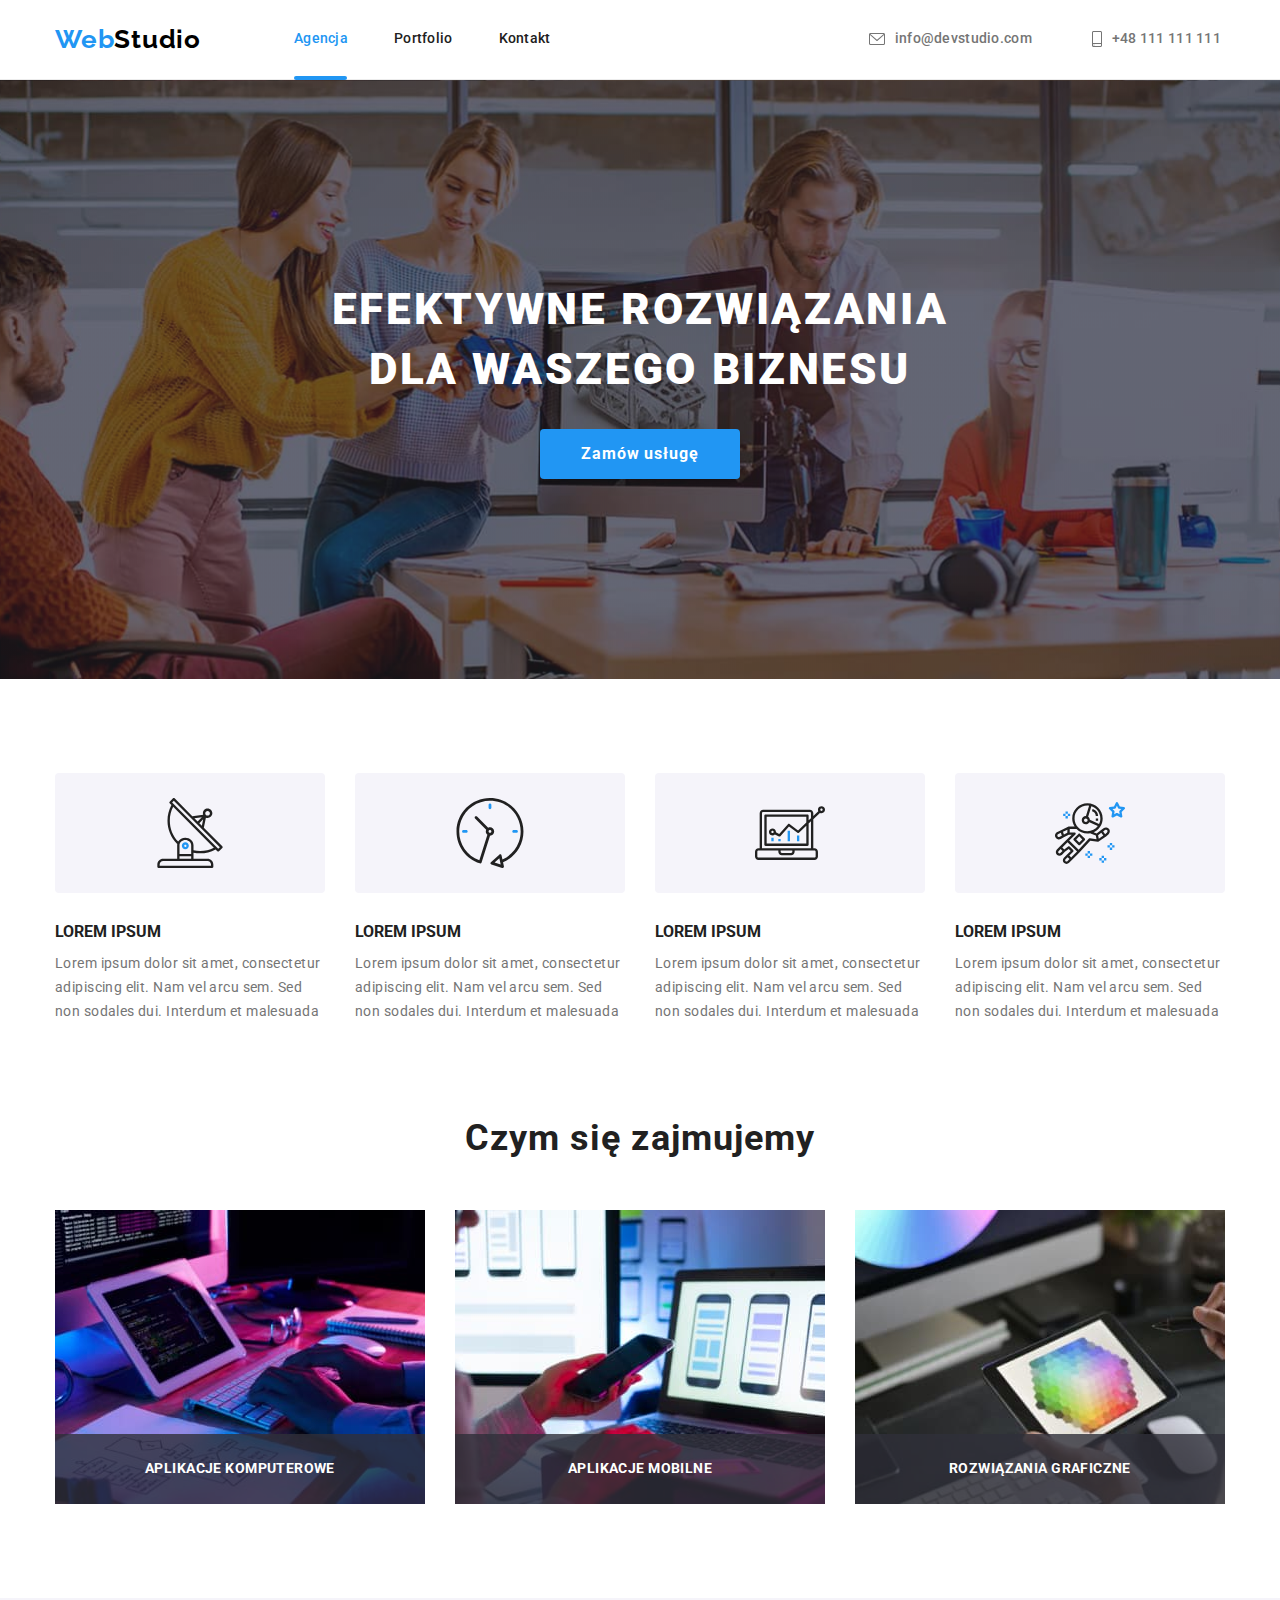
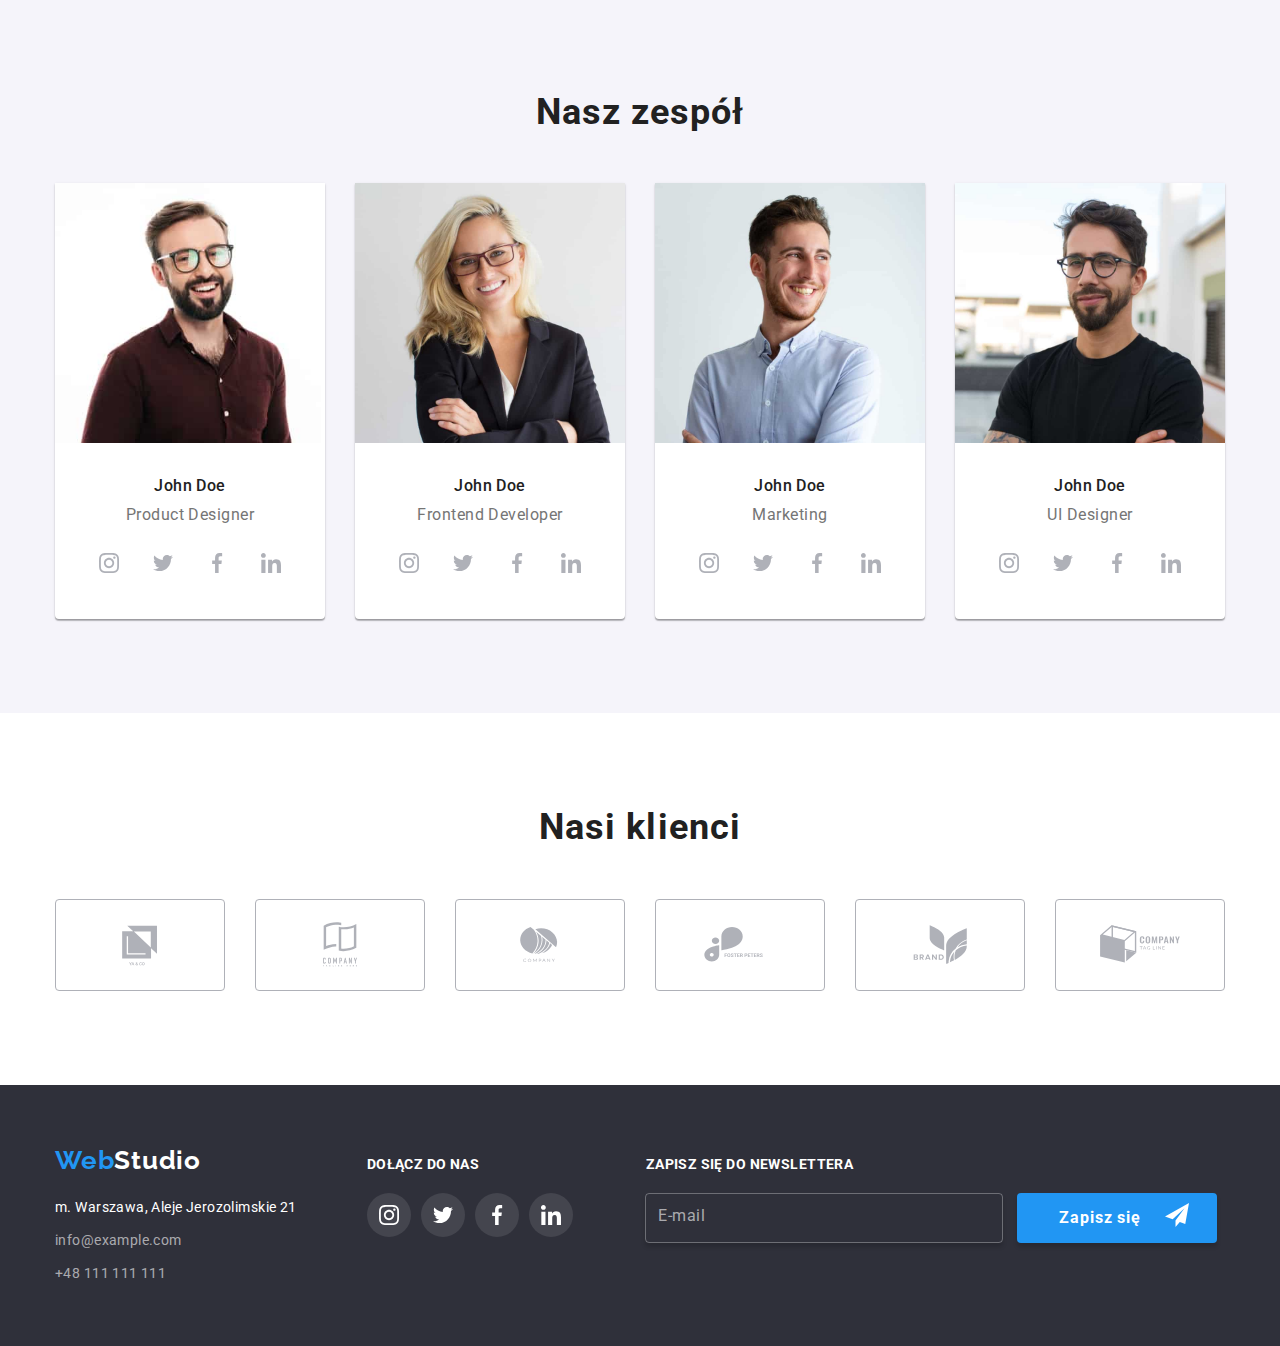
==== index.html @ 9df7744d "buttons hightlight settings" ====
<!DOCTYPE html>
<html lang="pl">
  <head>
    <meta charset="UTF-8" />
    <meta name="viewport" content="width=device-width, initial-scale=1.0" />
    <link
      rel="stylesheet"
      href="https://cdnjs.cloudflare.com/ajax/libs/modern-normalize/1.0.0/modern-normalize.min.css"
    />
    <link rel="stylesheet" type="text/css" href="./css/style.css" />
    <link rel="preconnect" href="https://fonts.googleapis.com" />
    <link rel="preconnect" href="https://fonts.gstatic.com" crossorigin />
    <link
      href="https://fonts.googleapis.com/css2?family=Raleway:wght@700&family=Roboto:wght@400;500;700;900&display=swap"
      rel="stylesheet"
    />
    <title>Studio</title>
  </head>
  <body class="body">
    <header class="header">
      <div class="container">
        <div class="header__wrapper">
          <a class="logo" href="./index.html"
            ><span class="logo__highlight">Web</span>Studio</a
          >
          <nav class="navigation">
            <ul class="navigation__list">
              <li class="navigation__element">
                <a class="navigation__link link" href="./index.html"
                  ><span class="navigation__highlight">Agencja</span></a
                >
              </li>
              <li class="navigation__element">
                <a class="navigation__link link" href="./portfolio.html"
                  >Portfolio</a
                >
              </li>
              <li class="navigation__element">
                <a class="navigation__link link" href="./index.html">Kontakt</a>
              </li>
            </ul>
          </nav>
          <div class="contacts">
            <ul class="contacts__list">
              <li class="contacts__element">
                <a class="contacts__link link" href="mailto:info@devstudio.com"
                  ><svg class="contacts__icon contact__icon-mail">
                    <use href="./images/icons.svg#icon-envelope"></use>
                  </svg>
                  info@devstudio.com</a
                >
              </li>
              <li class="contacts__element">
                <a class="contacts__link link" href="tel:+48111111111"
                  ><svg class="contacts__icon contact__icon-phone">
                    <use href="./images/icons.svg#icon-smartphone"></use></svg
                  >+48 111 111 111</a
                >
              </li>
            </ul>
          </div>
        </div>
      </div>
    </header>
    <main class="main">
      <div class="introduction">
        <div class="container">
          <h1 class="introduction__header">
            Efektywne rozwiązania dla Waszego biznesu
          </h1>
          <button
            class="button introduction__button"
            type="button"
            data-modal-open
          >
            Zamów usługę
          </button>
        </div>
      </div>
      <section class="section description">
        <div class="container">
          <ul class="description-list">
            <li>
              <div class="description-element">
                <svg class="description-icon">
                  <use href="./images/icons.svg#icon-antenna"></use>
                </svg>
              </div>
              <h3 class="description-list-header">LOREM IPSUM</h3>
              <p class="description-list-paragraf">
                Lorem ipsum dolor sit amet, consectetur adipiscing elit. Nam vel
                arcu sem. Sed non sodales dui. Interdum et malesuada
              </p>
            </li>
            <li>
              <div class="description-element">
                <svg class="description-icon">
                  <use href="./images/icons.svg#icon-clock"></use>
                </svg>
              </div>
              <h3 class="description-list-header">LOREM IPSUM</h3>
              <p class="description-list-paragraf">
                Lorem ipsum dolor sit amet, consectetur adipiscing elit. Nam vel
                arcu sem. Sed non sodales dui. Interdum et malesuada
              </p>
            </li>

            <li>
              <div class="description-element">
                <svg class="description-icon">
                  <use href="./images/icons.svg#icon-diagram"></use>
                </svg>
              </div>
              <h3 class="description-list-header">LOREM IPSUM</h3>
              <p class="description-list-paragraf">
                Lorem ipsum dolor sit amet, consectetur adipiscing elit. Nam vel
                arcu sem. Sed non sodales dui. Interdum et malesuada
              </p>
            </li>
            <li>
              <div class="description-element">
                <svg class="description-icon">
                  <use href="./images/icons.svg#icon-astronaut"></use>
                </svg>
              </div>
              <h3 class="description-list-header">LOREM IPSUM</h3>
              <p class="description-list-paragraf">
                Lorem ipsum dolor sit amet, consectetur adipiscing elit. Nam vel
                arcu sem. Sed non sodales dui. Interdum et malesuada
              </p>
            </li>
          </ul>
        </div>
      </section>
      <section class="section">
        <div class="container">
          <h2 class="secound-header">Czym się zajmujemy</h2>
          <ul class="secound-list">
            <li class="secound-list-element">
              <a class="secound-list-image" href="/"
                ><img
                  src="./images/box1.jpg"
                  alt="Prezentacja przestrzeni roboczej. Osoba pisze na klawiaturze, przed nią znajduje się rysunek techniczny, tablet oraz laptop."
                  width="370"
                  height="294"
              /></a>
              <div class="secound-list-overlay">
                <p>aplikacje komputerowe</p>
              </div>
            </li>
            <li class="secound-list-element">
              <a class="secound-list-image" href="/"
                ><img
                  src="./images/box2.jpg"
                  alt="Prezentacja projektowania aplikacji mobinej. Projektant wyświetla na monitorze komputera trzy propozycje wyświetlania strony internetowej na smartphonie i porównuje je z tym co widzi na swoim telefonie."
                  width="370"
                  height="294"
              /></a>
              <div class="secound-list-overlay"><p>aplikacje mobilne</p></div>
            </li>
            <li class="secound-list-element">
              <a class="secound-list-image" href="/"
                ><img
                  src="./images/box3.jpg"
                  alt="Prezentacja tworzenia wizualnego aspektu stron. Projektant trzyma w dłoni tablet, na którym wyświetla się paleta barw do wyboru w projekcie"
                  width="370"
                  height="294"
              /></a>
              <div class="secound-list-overlay">
                <p>rozwiązania graficzne</p>
              </div>
            </li>
          </ul>
        </div>
      </section>
      <section class="team section">
        <div class="container">
          <h2 class="secound-header">Nasz zespół</h2>
          <ul class="team-list">
            <li class="team-member">
              <figure class="team-member-figure">
                <img
                  src="./images/productdesigner.jpg"
                  alt="Zdjęcie naszego Product Designera"
                  width="270"
                  height="260"
                />
                <figcaption>
                  <h4 class="teammate">John Doe</h4>
                  <p class="teammate-job">Product Designer</p>
                  <ul class="team-media-list">
                    <li>
                      <a
                        href="https://www.instagram.com/"
                        rel="noopener noreferrer"
                        target="_blank"
                      >
                        <svg class="team-media-icon">
                          <use
                            href="./images/icons.svg#icon-instagram"
                          ></use></svg
                      ></a>
                    </li>
                    <li>
                      <a
                        href="https://www.twitter.com/"
                        rel="noopener noreferrer"
                        target="_blank"
                      >
                        <svg class="team-media-icon">
                          <use
                            href="./images/icons.svg#icon-twitter"
                          ></use></svg
                      ></a>
                    </li>
                    <li>
                      <a
                        href="https://www.facebook.com/"
                        rel="noopener noreferrer"
                        target="_blank"
                      >
                        <svg class="team-media-icon">
                          <use
                            href="./images/icons.svg#icon-facebook"
                          ></use></svg
                      ></a>
                    </li>
                    <li>
                      <a
                        href="https://www.linkedin.com/"
                        rel="noopener noreferrer"
                        target="_blank"
                      >
                        <svg class="team-media-icon">
                          <use
                            href="./images/icons.svg#icon-linkedin"
                          ></use></svg
                      ></a>
                    </li>
                  </ul>
                </figcaption>
              </figure>
            </li>
            <li class="team-member">
              <figure class="team-member-figure">
                <img
                  src="./images/frontenddeveloper.jpg"
                  alt="Zdjęcie naszej Frontend Deweloperki"
                  width="270"
                  height="260"
                />
                <figcaption>
                  <h4 class="teammate">John Doe</h4>
                  <p class="teammate-job">Frontend Developer</p>
                  <ul class="team-media-list">
                    <li>
                      <a
                        href="https://www.instagram.com/"
                        rel="noopener noreferrer"
                        target="_blank"
                      >
                        <svg class="team-media-icon">
                          <use
                            href="./images/icons.svg#icon-instagram"
                          ></use></svg
                      ></a>
                    </li>
                    <li>
                      <a
                        href="https://www.twitter.com/"
                        rel="noopener noreferrer"
                        target="_blank"
                      >
                        <svg class="team-media-icon">
                          <use
                            href="./images/icons.svg#icon-twitter"
                          ></use></svg
                      ></a>
                    </li>
                    <li>
                      <a
                        href="https://www.facebook.com/"
                        rel="noopener noreferrer"
                        target="_blank"
                      >
                        <svg class="team-media-icon">
                          <use
                            href="./images/icons.svg#icon-facebook"
                          ></use></svg
                      ></a>
                    </li>
                    <li>
                      <a
                        href="https://www.linkedin.com/"
                        rel="noopener noreferrer"
                        target="_blank"
                      >
                        <svg class="team-media-icon">
                          <use
                            href="./images/icons.svg#icon-linkedin"
                          ></use></svg
                      ></a>
                    </li>
                  </ul>
                </figcaption>
              </figure>
            </li>
            <li class="team-member">
              <figure class="team-member-figure">
                <img
                  src="./images/marketing.jpg"
                  alt="Zdjęcie naszego marketingowca"
                  width="270"
                  height="260"
                />
                <figcaption>
                  <h4 class="teammate">John Doe</h4>
                  <p class="teammate-job">Marketing</p>
                  <ul class="team-media-list">
                    <li>
                      <a
                        href="https://www.instagram.com/"
                        rel="noopener noreferrer"
                        target="_blank"
                      >
                        <svg class="team-media-icon">
                          <use
                            href="./images/icons.svg#icon-instagram"
                          ></use></svg
                      ></a>
                    </li>
                    <li>
                      <a
                        href="https://www.twitter.com/"
                        rel="noopener noreferrer"
                        target="_blank"
                      >
                        <svg class="team-media-icon">
                          <use
                            href="./images/icons.svg#icon-twitter"
                          ></use></svg
                      ></a>
                    </li>
                    <li>
                      <a
                        href="https://www.facebook.com/"
                        rel="noopener noreferrer"
                        target="_blank"
                      >
                        <svg class="team-media-icon">
                          <use
                            href="./images/icons.svg#icon-facebook"
                          ></use></svg
                      ></a>
                    </li>
                    <li>
                      <a
                        href="https://www.linkedin.com/"
                        rel="noopener noreferrer"
                        target="_blank"
                      >
                        <svg class="team-media-icon">
                          <use
                            href="./images/icons.svg#icon-linkedin"
                          ></use></svg
                      ></a>
                    </li>
                  </ul>
                </figcaption>
              </figure>
            </li>
            <li class="team-member">
              <figure class="team-member-figure">
                <img
                  src="./images/uidesigner.jpg"
                  alt="Zdjęcie naszego UI Designera"
                  width="270"
                  height="260"
                />
                <figcaption>
                  <h4 class="teammate">John Doe</h4>
                  <p class="teammate-job">UI Designer</p>
                  <ul class="team-media-list">
                    <li>
                      <a
                        href="https://www.instagram.com/"
                        rel="noopener noreferrer"
                        target="_blank"
                      >
                        <svg class="team-media-icon">
                          <use
                            href="./images/icons.svg#icon-instagram"
                          ></use></svg
                      ></a>
                    </li>
                    <li>
                      <a
                        href="https://www.twitter.com/"
                        rel="noopener noreferrer"
                        target="_blank"
                      >
                        <svg class="team-media-icon">
                          <use
                            href="./images/icons.svg#icon-twitter"
                          ></use></svg
                      ></a>
                    </li>
                    <li>
                      <a
                        href="https://www.facebook.com/"
                        rel="noopener noreferrer"
                        target="_blank"
                      >
                        <svg class="team-media-icon">
                          <use
                            href="./images/icons.svg#icon-facebook"
                          ></use></svg
                      ></a>
                    </li>
                    <li>
                      <a
                        href="https://www.linkedin.com/"
                        rel="noopener noreferrer"
                        target="_blank"
                      >
                        <svg class="team-media-icon">
                          <use
                            href="./images/icons.svg#icon-linkedin"
                          ></use></svg
                      ></a>
                    </li>
                  </ul>
                </figcaption>
              </figure>
            </li>
          </ul>
        </div>
      </section>
      <section class="clients section">
        <div class="container">
          <h2 class="secound-header">Nasi klienci</h2>
          <ul class="clients-list">
            <li class="client">
              <a href="./index.html"
                ><svg class="client-logo">
                  <use href="./images/icons.svg#icon-logo-one"></use></svg
              ></a>
            </li>
            <li class="client">
              <a href="./index.html">
                <svg class="client-logo">
                  <use href="./images/icons.svg#icon-logo-two"></use></svg
              ></a>
            </li>
            <li class="client">
              <a href="./index.html">
                <svg class="client-logo">
                  <use href="./images/icons.svg#icon-logo-three"></use></svg
              ></a>
            </li>
            <li class="client">
              <a href="./index.html">
                <svg class="client-logo">
                  <use href="./images/icons.svg#icon-logo-four"></use></svg
              ></a>
            </li>
            <li class="client">
              <a href="./index.html">
                <svg class="client-logo">
                  <use href="./images/icons.svg#icon-logo-five"></use></svg
              ></a>
            </li>
            <li class="client">
              <a href="./index.html">
                <svg class="client-logo">
                  <use href="./images/icons.svg#icon-logo-six"></use></svg
              ></a>
            </li>
          </ul>
        </div>
      </section>
    </main>
    <footer class="footer">
      <div class="container">
        <div class="footer__wrapper">
          <div class="footer-left">
            <a class="logo" href="./index.html"
              ><span class="logo__highlight">Web</span>Studio</a
            >
            <address class="address">
              <ul class="address-list">
                <li>m. Warszawa, Aleje Jerozolimskie 21</li>
                <li>
                  <a class="footer-link link" href="mailto:info@example.com"
                    >info@example.com</a
                  >
                </li>
                <li>
                  <a class="footer-link link" href="tel:+48111111111"
                    >+48 111 111 111</a
                  >
                </li>
              </ul>
            </address>
          </div>
          <div class="footer-media">
            <h3 class="footer-media-header">Dołącz do nas</h3>

            <ul class="footer-media-list">
              <li>
                <a
                  href="https://www.instagram.com/"
                  rel="noopener noreferrer"
                  target="_blank"
                >
                  <svg class="footer-media-icon">
                    <use href="./images/icons.svg#icon-instagram"></use></svg
                ></a>
              </li>
              <li>
                <a
                  href="https://www.twitter.com/"
                  rel="noopener noreferrer"
                  target="_blank"
                >
                  <svg class="footer-media-icon">
                    <use href="./images/icons.svg#icon-twitter"></use></svg
                ></a>
              </li>
              <li>
                <a
                  href="https://www.facebook.com/"
                  rel="noopener noreferrer"
                  target="_blank"
                >
                  <svg class="footer-media-icon">
                    <use href="./images/icons.svg#icon-facebook"></use></svg
                ></a>
              </li>
              <li>
                <a
                  href="https://www.linkedin.com/"
                  rel="noopener noreferrer"
                  target="_blank"
                >
                  <svg class="footer-media-icon">
                    <use href="./images/icons.svg#icon-linkedin"></use></svg
                ></a>
              </li>
            </ul>
          </div>
          <div class="footer-sub">
            <form class="footer-form" name="signup-footer-form">
              <fieldset class="footer-form-fieldset">
                <label class="footer-form-label" for="sub-email"
                  >Zapisz się do newslettera</label
                >

                <input
                  class="footer-form-input"
                  type="email"
                  name="subscribtion-email"
                  id="sub-email"
                  placeholder="E-mail"
                  required
                />
              </fieldset>
              <button class="button footer-form-button" type="submit">
                Zapisz się<svg class="footer-form-icon">
                  <use href="./images/icons.svg#icon-send"></use>
                </svg>
              </button>
            </form>
          </div>
        </div>
      </div>
    </footer>
    <div class="modal is-hidden" data-modal>
      <div class="modal-box">
        <button class="btn-modal" type="button" data-modal-close>
          <svg class="btn-modal-icon">
            <use href="./images/icons.svg#btn-modal"></use>
          </svg>
        </button>
        <form class="sign-up-form" name="signup_form">
          <div class="sign-up-form-legend">
            Zostaw swoje dane w formularzu poniżej
          </div>
          <fieldset class="sign-up-fieldset">
            <label class="sign-up-label label-form" for="name">Imię</label>
            <svg class="sign-up-form-icon">
              <use href="./images/icons.svg#form-person"></use>
            </svg>
            <input
              class="sign-up-input"
              type="text"
              name="user-name"
              id="name"
              required
            />
          </fieldset>
          <fieldset class="sign-up-fieldset">
            <label class="sign-up-label label-form" for="phone">Telefon</label>
            <svg class="sign-up-form-icon">
              <use href="./images/icons.svg#form-phone"></use>
            </svg>
            <input
              class="sign-up-input"
              type="tel"
              name="user-phone-number"
              id="phone"
              required
            />
          </fieldset>
          <fieldset class="sign-up-fieldset">
            <label class="sign-up-label label-form" for="email">Email</label>
            <svg class="sign-up-form-icon">
              <use href="./images/icons.svg#form-email"></use>
            </svg>
            <input
              class="sign-up-input"
              type="email"
              name="user-email-address"
              id="email"
              required
            />
          </fieldset>
          <fieldset class="comment-fieldset">
            <label class="sign-up-label label-form" for="comment"
              >Komentarz</label
            >
            <input
              class="sign-up-input textarea"
              type="text"
              name="user-comment"
              id="comment"
              placeholder="Wprowadź tekst"
            />
          </fieldset>
          <label class="policy-checkbox-label">
            <input
              class="build-in-checkbox hidden-input"
              type="checkbox"
              name="policy-checkbox"
              required
            />
            <span class="custom-mark">
              <svg class="checked-mark">
                <use href="./images/icons.svg#checked"></use>
              </svg>
            </span>
            Oświadczam iż akceptuję
            <a class="policy-link" href="./index.html">Regulamin</a> i
            <a class="policy-link" href="./index.html">Politykę Prywatności</a
            >. </label
          ><button class="button sign-up-button" type="submit">Wyślij</button>
        </form>
      </div>
    </div>
    <script src="./js/modal.js"></script>
  </body>
</html>
---- css/style.css ----
/* General settings */
:root {
  --brand-color: #2196f3;
  --pure-white: #fff;
  --secound-white: #f5f4fa;
  --creme-white: #ececec;
  --grey-icons: #afb1b8;
  --grey-circle: rgba(255, 255, 255, 0.1);
  --grey-tone: #757575;
  --grey-shadow: rgba(255, 255, 255, 0.6);
  --background-blueish: #2f303a;
}

.body {
  font-family: 'Roboto', sans-serif;
  font-size: 14px;
  font-weight: 400;
  background-color: #e5e5e5;
  color: #212121;
  line-height: 1.14;
  max-width: 1600px;
  margin: 0 auto;
  box-shadow: 0px 4px 4px rgba(0, 0, 0, 0.25), 0px 4px 4px rgba(0, 0, 0, 0.25);
}
/* General settings */
/*  */
/* Box settings */
h1,
h2,
h3,
h4,
p,
ul {
  margin: 0 0;
  padding: 0 0;
}
.container {
  max-width: 1200px;
  padding: 0 15px;
  margin: auto;
}
.section {
  padding-top: 94px;
  padding-bottom: 94px;
}
.buttons-portfolio {
  padding-bottom: 0px;
}
.projects {
  padding-top: 50px;
}
.header,
.header-portfolio {
  padding: 23.94px;
  background-color: var(--pure-white);
  border-bottom: 1px solid var(--creme-white);
  position: relative;
}
.header__wrapper {
  display: flex;
  align-items: center;
  justify-content: space-between;
  padding-right: 2px;
}
.navigation {
  display: flex;
  flex-grow: 2;
}
.navigation__list {
  display: flex;
  padding-left: 93px;
  gap: 46px;
}
.contacts {
  display: flex;
  justify-self: flex-end;
  align-items: center;
}
.contacts__list {
  display: flex;
  gap: 50px;
  padding-right: 2px;
}
.contacts__link {
  display: flex;
  align-items: center;
}
.footer__wrapper {
  display: flex;
  gap: 70px;
}
.description {
  padding-bottom: 0px;
}
.description-list {
  display: flex;
  justify-items: center;
  gap: 30px;
}
.introduction {
  background-color: var(--background-blueish);
  background-image: linear-gradient(rgba(47, 48, 58, 0.4), rgba(47, 48, 58, 0.4)),
    url('../images/backgroundimage.jpg');
  background-size: cover;
  background-clip: padding-box;
  width: 100%;
  height: 100%;
  background-position: center;
  padding: 200px;
}
.team {
  background-color: var(--secound-white);
}

.team-member {
  background-color: var(--pure-white);
  box-shadow: 0px 1px 3px rgba(0, 0, 0, 0.12), 0px 1px 1px rgba(0, 0, 0, 0.14),
    0px 2px 1px rgba(0, 0, 0, 0.2);
  border-radius: 0px 0px 4px 4px;
}
.footer {
  background-color: var(--background-blueish);
  padding-top: 60px;
  padding-bottom: 60px;
}
.main {
  background-color: var(--pure-white);
}
.team-member-figure {
  display: block;
  width: 100%;
  margin: 0 0;
}
.project-list {
  flex-basis: auto;
  display: flex;
  flex-wrap: wrap;
  gap: 30px;
  padding: 0;
}
.project-description {
  max-width: 370px;
  background-color: var(--pure-white);
  overflow: hidden;
  transition: box-shadow 250ms;
  transition-timing-function: cubic-bezier(0.4, 0, 0.2, 1);
}
.project-description:hover,
.project-description:focus {
  box-shadow: 0px 1px 1px rgba(0, 0, 0, 0.12), 0px 4px 4px rgba(0, 0, 0, 0.06),
    1px 4px 6px rgba(0, 0, 0, 0.16);
}
.project-figure {
  margin: 0 0;
  display: block;
}
.project-figure-caption {
  border: 1px solid #eee;
  border-top: none;
}
.project-figure img {
  display: block;
  width: 100%;
}
.client {
  border: 1px solid #afb1b8;
  border-radius: 4px;
  width: 170px;
  height: 92px;
  transition: fill 250ms, border-color 250ms;
  transition-timing-function: cubic-bezier(0.4, 0, 0.2, 1);
}
/* Box settings */
/*  */
/* Logo settings */
.logo {
  display: flex;
  justify-self: flex-start;
  font-family: 'Raleway';
  font-weight: 700;
  font-size: 26px;
  line-height: 1.19;
  letter-spacing: 0.03em;
  text-decoration: none;
  cursor: pointer;
}
.header .logo,
.header-portfolio .logo {
  color: #000;
}
.logo__highlight {
  color: var(--brand-color);
}
.footer .logo {
  color: var(--pure-white);
  padding-bottom: 20px;
}

/* Logo settings */
/*  */
/* Link settings */
.link {
  text-decoration: none;
  transition: color 250ms;
  transition-timing-function: cubic-bezier(0.4, 0, 0.2, 1);
}
a.link {
  color: inherit;
}
.link:hover,
.link:focus {
  color: var(--brand-color);
}
.navigation__highlight {
  color: var(--brand-color);
}
.header-portfolio .navigation__highlight::after {
  content: '';
  display: block;
  background-color: var(--brand-color);
  width: 58px;
  height: 4px;
  border: 1px;
  border-radius: 2px;
  position: absolute;
  bottom: -1px;
}
.header .navigation__highlight::after {
  content: '';
  display: block;
  background-color: var(--brand-color);
  width: 53px;
  height: 4px;
  border: 1px;
  border-radius: 2px;
  position: absolute;
  bottom: -1px;
}
.link:active,
.link:visited {
  color: initial;
}
.navigation__link {
  font-weight: 500;
  letter-spacing: 0.02em;
}
.navigation__link:hover,
.navigation__link:focus,
.footer-link:hover,
.footer-link:focus {
  color: var(--brand-color);
}
.contacts a {
  font-weight: 500;
  letter-spacing: 0.02em;
  color: var(--grey-tone);
}
.address-list a {
  color: var(--grey-shadow);
}

/* Link settings */
/*  */
/* Buttons of all type */
.button {
  display: block;
  font-family: 'Roboto', sans-serif;
  font-size: 16px;
  text-align: center;
  border-radius: 4px;
  border: none;
  cursor: pointer;
  box-shadow: 0px 4px 4px rgba(0, 0, 0, 0.15);
}
.introduction__button {
  margin: 0 auto;
  width: 200px;
  height: 50px;
  font-weight: 700;
  line-height: 1.88;
  letter-spacing: 0.06em;
  color: var(--pure-white);
  background-color: var(--brand-color);
}
.portfolio-button {
  background-color: var(--secound-white);
  font-weight: 500;
  line-height: 1.62;
  letter-spacing: 0.03em;
  padding: 4px 18px;
  box-shadow: none;
  transition: box-shadow 250ms, color 250ms, border-color 250ms, background 250ms;
  transition-timing-function: cubic-bezier(0.4, 0, 0.2, 1);
}

.portfolio-button:hover,
.portfolio-button:focus {
  background: var(--brand-color);
  color: var(--pure-white);
  box-shadow: 0px 3px 1px rgba(0, 0, 0, 0.1), 0px 1px 2px rgba(0, 0, 0, 0.08),
    0px 2px 2px rgba(0, 0, 0, 0.12);
}
/* Buttons of all type */
/*  */
/* List settings */
.navigation__list,
.contacts__list,
.secound-list,
.team-list,
.description-list,
.address-list,
.project-list,
.buttons-portfolio-list,
.footer-media-list,
.team-media-list,
.clients-list {
  list-style: none;
}
.secound-list {
  display: flex;
  gap: 30px;
}
.description-list-header {
  font-weight: 700;
  text-transform: uppercase;
  padding-bottom: 10px;
  padding-top: 30px;
}
.description-list-paragraf {
  line-height: 1.71;
  letter-spacing: 0.03em;
  color: var(--grey-tone);
}
.address-list {
  font-style: normal;
  line-height: 1.71;
  letter-spacing: 0.03em;
  color: var(--pure-white);
  display: flex;
  flex-direction: column;
  gap: 9px;
}
.team-list {
  display: flex;
  gap: 30px;
}
.buttons-portfolio-list {
  display: flex;
  gap: 8px;
  justify-content: center;
}
.footer-media-list,
.team-media-list {
  display: flex;
  gap: 10px;
  flex-wrap: nowrap;
}
.team-media-list {
  justify-content: center;
  padding-bottom: 30px;
}
.clients-list {
  display: flex;
  gap: 30px;
  flex-wrap: nowrap;
  justify-content: center;
}
/* List settings */
/*  */
/* Header settings */
.introduction__header {
  margin: 0 auto;
  max-width: 696px;
  font-weight: 900;
  font-size: 44px;
  line-height: 1.36;
  text-align: center;
  letter-spacing: 0.06em;
  text-transform: uppercase;
  color: var(--pure-white);
  padding-bottom: 30px;
}
.secound-header {
  padding-bottom: 50px;
  font-weight: 700;
  font-size: 36px;
  line-height: 1.16;
  letter-spacing: 0.03em;
  text-align: center;
}
.team-header {
  font-weight: 700;
  letter-spacing: 0.03em;
  text-transform: uppercase;
}
.footer-media-header {
  font-size: inherit;
  font-weight: 700;
  letter-spacing: 0.03em;
  text-transform: uppercase;
  color: var(--pure-white);
  padding-top: 12px;
  padding-bottom: 20px;
  font-style: normal;
}
/* Header settings */
/*  */
/* Description settings */
.teammate {
  padding-top: 30px;
  padding-bottom: 10px;
  font-weight: 500;
  font-size: 16px;
  line-height: 1.18;
  letter-spacing: 0.03em;
  text-align: center;
}
.teammate-job {
  padding-bottom: 16px;
  font-size: 16px;
  line-height: 1.18;
  letter-spacing: 0.03em;
  text-align: center;
  color: var(--grey-tone);
}
.project-name {
  font-weight: 700;
  font-size: 18px;
  line-height: 2;
  letter-spacing: 0.06em;
  padding-left: 24px;
  padding-top: 20px;
  padding-bottom: 4px;
}
.project-type {
  font-size: 16px;
  line-height: 1.88;
  letter-spacing: 0.03em;
  color: var(--grey-tone);
  padding-left: 24px;
  padding-bottom: 20px;
}

/* Description settings */
/* SVG-icons */
.contacts__icon {
  display: inline-block;
  height: 16px;
}
.contact__icon-phone {
  width: 30px;
}
.contact__icon-mail {
  width: 36px;
}
.contacts__element:hover,
.contacts__element:focus {
  --color4: var(--brand-color);
}
.footer-media-icon {
  width: 44px;
  height: 44px;
  fill: var(--pure-white);
  background-color: var(--grey-circle);
  border-radius: 50%;
  transition: background-color 250ms;
  transition-timing-function: cubic-bezier(0.4, 0, 0.2, 1);
}
.footer-media-icon:hover,
.footer-media-icon:focus {
  background-color: var(--brand-color);
}
.team-media-icon {
  width: 44px;
  height: 44px;
  border-radius: 50%;
  fill: var(--grey-icons);
  transition: fill 250ms, background-color 250ms;
  transition-timing-function: cubic-bezier(0.4, 0, 0.2, 1);
}
.team-media-icon:hover,
.team-media-icon:focus {
  fill: var(--pure-white);
  background-color: var(--brand-color);
}
.client-logo {
  width: 100%;
  height: 100%;
  fill: var(--grey-icons);
  transition: fill 250ms, border-color 250ms;
  transition-timing-function: cubic-bezier(0.4, 0, 0.2, 1);
}
.client-logo:hover,
.client-logo:focus,
.client:hover,
.client:focus {
  fill: var(--brand-color);
  border-color: var(--brand-color);
}
.description-element {
  display: flex;
  width: 270px;
  height: 120px;
  background-color: var(--secound-white);
  border-radius: 4px;
  justify-content: space-around;
  align-items: center;
}
.description-icon {
  width: 70px;
  height: 70px;
}
/* SVG-icons */
/* overlay */
.overlay-portfolio-paragraph {
  font-size: 18px;
  line-height: 1.33;
  letter-spacing: 0.03em;
  color: var(--pure-white);
  padding: 49px 5px 49px 24px;
}
.project-image-box {
  position: relative;
  overflow: hidden;
}
.overlay-portfolio {
  width: 100%;
  height: 100%;
  position: absolute;
  background-color: rgba(33, 150, 243, 0.9);
  transform: translateY(100%);
  will-change: transform;
  transition: transform 250ms;
  transition-timing-function: cubic-bezier(0.4, 0, 0.2, 1);
}

.project-description:hover .overlay-portfolio {
  transform: translateY(-100%);
}
.secound-list-element {
  position: relative;
}
.secound-list-image img {
  display: block;
}
.secound-list-overlay {
  display: block;
  position: absolute;
  width: 370px;
  height: 70px;
  padding-block: 27px;
  background-color: rgba(47, 48, 58, 0.8);
  bottom: 0;
}
.secound-list-overlay p {
  font-weight: 700;
  text-align: center;
  letter-spacing: 0.03em;
  text-transform: uppercase;
  color: var(--pure-white);
}
/* overlay */
/* Modal */
.modal {
  display: flex;
  background: rgba(0, 0, 0, 0.2);
  position: fixed;
  left: 0;
  right: 0;
  top: 0;
  bottom: 0;
  transition: visibility, opacity;
  transition-duration: 500ms;
  transition-timing-function: cubic-bezier(0.4, 0, 0.2, 1);
}
.is-hidden {
  visibility: hidden;
  opacity: 0;
  pointer-events: none;
}
.modal-box {
  box-sizing: border-box;
  width: 528px;
  height: 581px;
  background-color: var(--pure-white);
  box-shadow: 0px 1px 3px rgba(0, 0, 0, 0.12), 0px 1px 1px rgba(0, 0, 0, 0.14),
    0px 2px 1px rgba(0, 0, 0, 0.2);
  border-radius: 4px;
  cursor: initial;
  margin: auto;
  position: relative;
}
.btn-modal {
  position: absolute;
  top: 14px;
  right: 14px;
  width: 30px;
  height: 30px;
  border-radius: 50%;
  border: 1px solid rgba(0, 0, 0, 0.1);
  background-color: var(--pure-white);
  cursor: pointer;
}
.btn-modal-icon {
  fill: #000;
  width: 11px;
  height: 11px;
}
/* Modal */
/* form */
.sign-up-form {
  width: 100%;
  height: 100%;
  display: flex;
  flex-direction: column;
  justify-content: space-between;
}
.sign-up-form-legend {
  font-weight: 700;
  font-size: 20px;
  line-height: 1.15;
  text-align: center;
  letter-spacing: 0.03em;
  margin-top: 40px;
  margin-bottom: 30px;
}
.sign-up-label {
  font-size: 12px;
  line-height: 1.16;
  letter-spacing: 0.01em;
  color: var(--grey-tone);
  position: absolute;
  top: -18px;
  left: 0;
}
.sign-up-input {
  width: 100%;
  border: none;
  outline: none;
  font-size: 12px;
  letter-spacing: 0.01em;
  line-height: 1.16;
}
.sign-up-input::placeholder {
  font-size: 12px;
  line-height: 1.16;
  letter-spacing: 0.01em;
  color: rgba(117, 117, 117, 0.5);
}

.sign-up-fieldset {
  display: flex;
  position: relative;
  width: 448px;
  height: 40px;
  border: 1px solid rgba(33, 33, 33, 0.2);
  border-radius: 4px;
  margin-bottom: 28px;
  margin-left: 40px;
  padding-left: 12px;
  padding-block: 10px;
  margin-top: 0;
  will-change: bordercolor, fill;
  transition: fill 250ms, border-color 250ms;
  transition-timing-function: cubic-bezier(0.4, 0, 0.2, 1);
}
.comment-fieldset {
  width: 448px;
  height: 120px;
  resize: none;
  position: relative;
  border: 1px solid rgba(33, 33, 33, 0.2);
  border-radius: 4px;
  margin-bottom: 20px;
  margin-left: 40px;
  padding-left: 16px;
  padding-block: 11px;
  margin-top: 0;
}

.policy-link {
  color: var(--brand-color);
}
.sign-up-form-icon {
  width: 18px;
  height: 18px;
  display: flex;
  align-self: center;
  margin-right: 12px;
}
.sign-up-button {
  width: 200px;
  height: 50px;
  background: var(--brand-color);
  font-weight: 700;
  line-height: 1.88;
  letter-spacing: 0.06em;
  color: var(--pure-white);
  margin-left: 164px;
  margin-bottom: 40px;
  padding: 0;
}

.sign-up-fieldset:focus-within,
.comment-fieldset:focus-within,
.sign-up-fieldset:hover,
.comment-fieldset:hover {
  border-color: var(--brand-color);
  fill: var(--brand-color);
}

.policy-checkbox-label {
  margin-top: 0;
  margin-bottom: 30px;
  margin-left: 77px;
  font-weight: 400;
  font-size: 14px;
  line-height: 1.71;
  letter-spacing: 0.03em;
  color: var(--grey-tone);
  position: relative;
}
.hidden-input {
  -moz-appearance: none;
  -webkit-appearance: none;
  appearance: none;
}
.build-in-checkbox {
  display: block;
  position: absolute;
  cursor: pointer;
  left: -22px;
  top: 3px;
  width: 16px;
  height: 15px;
  border: 2px #212121 solid;
  border-radius: 2px;
}
.custom-mark {
  position: absolute;
  display: block;
  width: 16px;
  height: 15px;
  left: -22px;
  top: 3px;
  border-radius: 2px;
  transition: background-color 250ms;
  transition-timing-function: cubic-bezier(0.4, 0, 0.2, 1);
}
.checked-mark {
  width: 13px;
  height: 10px;
  position: absolute;
  top: 3px;
  left: 1px;
}
.policy-checkbox-label input:checked ~ .custom-mark {
  background-color: var(--brand-color);
}
/* Form */
/* footer form */
.footer-form-button {
  width: 200px;
  height: 50px;
  background: var(--brand-color);
  color: var(--pure-white);
  font-weight: 700;
  line-height: 1.88;
  letter-spacing: 0.06em;
  position: relative;
  text-align: left;
  padding-left: 42px;
}
.footer-form-icon {
  fill: var(--pure-white);
  width: 24px;
  height: 24px;
  position: absolute;
  right: 28px;
}
.footer-form-input {
  background-color: var(--background-blueish);
  border: none;
  outline: none;
  color: var(--pure-white);
  width: 100%;
  height: 100%;
}
.footer-form-input::placeholder {
  font-size: 16px;
  line-height: 1.25;
  letter-spacing: 0.03em;
  color: var(--grey-shadow);
}
.footer-form {
  display: flex;
  flex-wrap: nowrap;
  gap: 12px;
}
.footer-sub {
  padding-top: 48px;
}

.footer-form-fieldset {
  width: 358px;
  height: 50px;
  border: 1px solid rgba(255, 255, 255, 0.3);
  border-radius: 4px;
  position: relative;
  box-shadow: 0px 4px 4px rgba(0, 0, 0, 0.15);
}
.footer-form-label {
  font-size: inherit;
  font-weight: 700;
  line-height: 1.14;
  letter-spacing: 0.03em;
  text-transform: uppercase;
  color: var(--pure-white);
  position: absolute;
  top: -37px;
  left: 0;
}
/* footer form  */
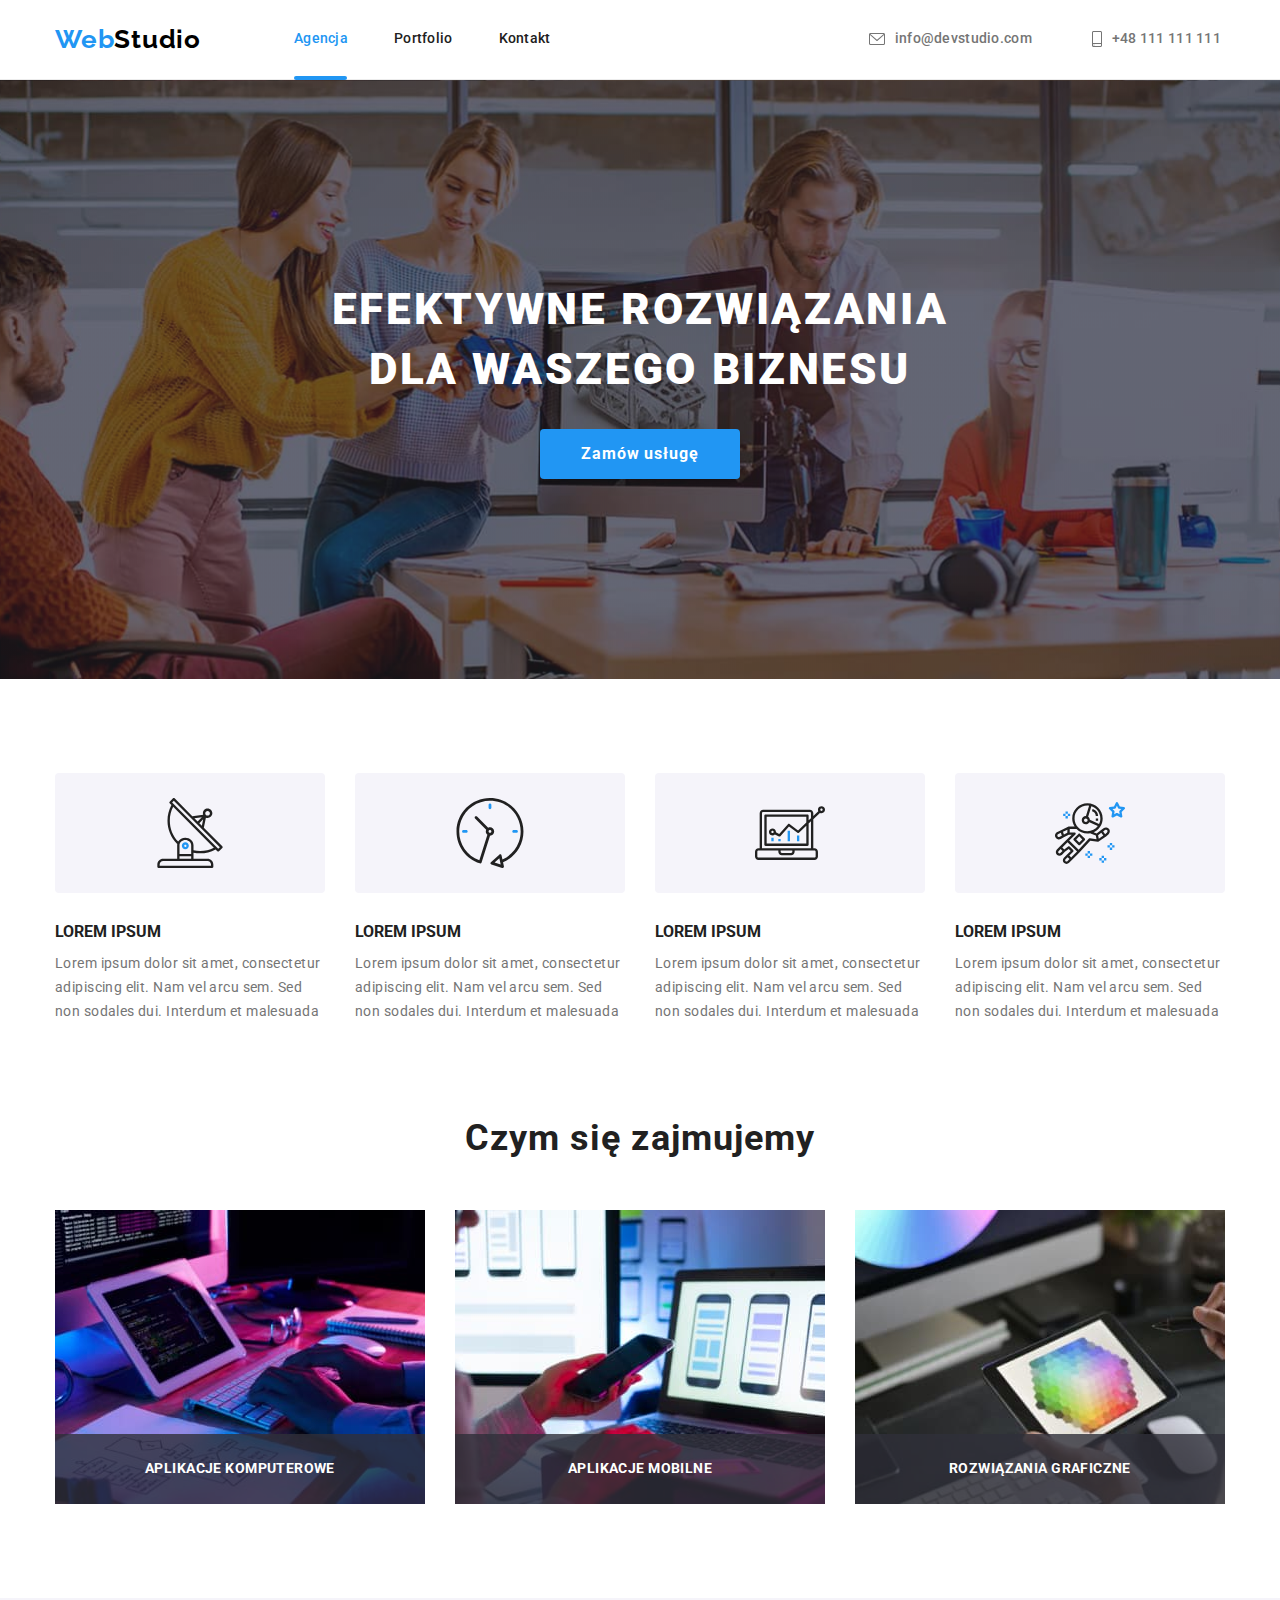
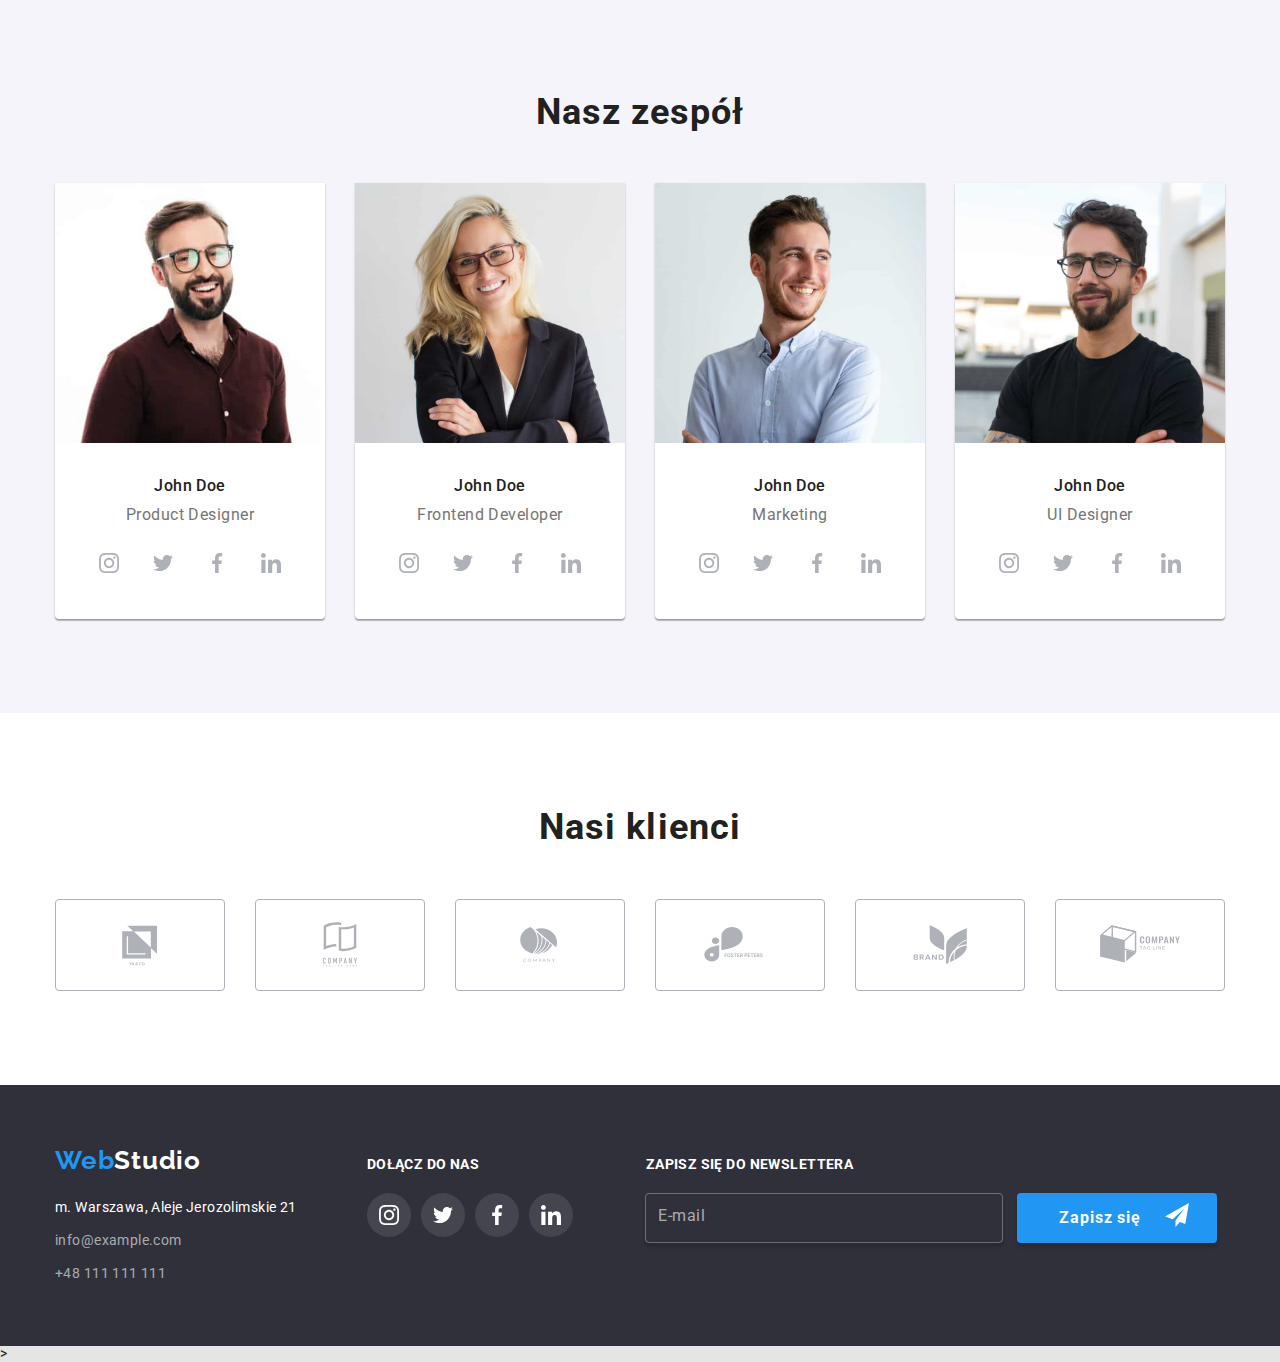
==== commit bd54e525: "footer and portfolio BEM" ====
--- a/index.html
+++ b/index.html
@@ -483,81 +483,86 @@
     <footer class="footer">
       <div class="container">
         <div class="footer__wrapper">
-          <div class="footer-left">
+          <div class="footer__contacts">
             <a class="logo" href="./index.html"
               ><span class="logo__highlight">Web</span>Studio</a
             >
             <address class="address">
-              <ul class="address-list">
-                <li>m. Warszawa, Aleje Jerozolimskie 21</li>
-                <li>
-                  <a class="footer-link link" href="mailto:info@example.com"
+              <ul class="address__list">
+                <li class="address__element">
+                  m. Warszawa, Aleje Jerozolimskie 21
+                </li>
+                <li class="address__element">
+                  <a class="link address-link" href="mailto:info@example.com"
                     >info@example.com</a
                   >
                 </li>
-                <li>
-                  <a class="footer-link link" href="tel:+48111111111"
+                <li class="address__element">
+                  <a class="link address-link" href="tel:+48111111111"
                     >+48 111 111 111</a
                   >
                 </li>
               </ul>
             </address>
           </div>
-          <div class="footer-media">
-            <h3 class="footer-media-header">Dołącz do nas</h3>
-
-            <ul class="footer-media-list">
-              <li>
+          <div class="media">
+            <h3 class="media__header">Dołącz do nas</h3>
+            <ul class="media__list">
+              <li class="media__element">
                 <a
+                  class="media__link"
                   href="https://www.instagram.com/"
                   rel="noopener noreferrer"
                   target="_blank"
                 >
-                  <svg class="footer-media-icon">
+                  <svg class="media__icon">
                     <use href="./images/icons.svg#icon-instagram"></use></svg
                 ></a>
               </li>
-              <li>
+              <li class="media__element">
                 <a
+                  class="media__link"
                   href="https://www.twitter.com/"
                   rel="noopener noreferrer"
                   target="_blank"
                 >
-                  <svg class="footer-media-icon">
+                  <svg class="media__icon">
                     <use href="./images/icons.svg#icon-twitter"></use></svg
                 ></a>
               </li>
-              <li>
+              <li class="media__element">
                 <a
+                  class="media__link"
                   href="https://www.facebook.com/"
                   rel="noopener noreferrer"
                   target="_blank"
                 >
-                  <svg class="footer-media-icon">
+                  <svg class="media__icon">
                     <use href="./images/icons.svg#icon-facebook"></use></svg
                 ></a>
               </li>
-              <li>
+              <li class="media__element">
                 <a
+                  class="media__link"
                   href="https://www.linkedin.com/"
                   rel="noopener noreferrer"
                   target="_blank"
                 >
-                  <svg class="footer-media-icon">
+                  <svg class="media__icon">
                     <use href="./images/icons.svg#icon-linkedin"></use></svg
                 ></a>
               </li>
             </ul>
           </div>
-          <div class="footer-sub">
-            <form class="footer-form" name="signup-footer-form">
-              <fieldset class="footer-form-fieldset">
-                <label class="footer-form-label" for="sub-email"
+          <div class="subscription">
+            <form class="subscription__form" name="signup-subscription-form">
+              <fieldset class="subscription__fieldset">
+                <label class="subscription__label" for="sub-email"
                   >Zapisz się do newslettera</label
                 >
 
                 <input
-                  class="footer-form-input"
+                  class="subscription__input"
                   type="email"
                   name="subscribtion-email"
                   id="sub-email"
@@ -565,8 +570,8 @@
                   required
                 />
               </fieldset>
-              <button class="button footer-form-button" type="submit">
-                Zapisz się<svg class="footer-form-icon">
+              <button class="button subscription__button" type="submit">
+                Zapisz się<svg class="subscription__icon">
                   <use href="./images/icons.svg#icon-send"></use>
                 </svg>
               </button>
@@ -575,6 +580,7 @@
         </div>
       </div>
     </footer>
+    >
     <div class="modal is-hidden" data-modal>
       <div class="modal-box">
         <button class="btn-modal" type="button" data-modal-close>
--- a/css/style.css
+++ b/css/style.css
@@ -43,14 +43,13 @@
   padding-top: 94px;
   padding-bottom: 94px;
 }
-.buttons-portfolio {
+.menu {
   padding-bottom: 0px;
 }
-.projects {
+.project {
   padding-top: 50px;
 }
-.header,
-.header-portfolio {
+.header {
   padding: 23.94px;
   background-color: var(--pure-white);
   border-bottom: 1px solid var(--creme-white);
@@ -131,34 +130,34 @@
   width: 100%;
   margin: 0 0;
 }
-.project-list {
+.project__list {
   flex-basis: auto;
   display: flex;
   flex-wrap: wrap;
   gap: 30px;
   padding: 0;
 }
-.project-description {
+.project__description {
   max-width: 370px;
   background-color: var(--pure-white);
   overflow: hidden;
   transition: box-shadow 250ms;
   transition-timing-function: cubic-bezier(0.4, 0, 0.2, 1);
 }
-.project-description:hover,
-.project-description:focus {
+.project__description:hover,
+.project__description:focus {
   box-shadow: 0px 1px 1px rgba(0, 0, 0, 0.12), 0px 4px 4px rgba(0, 0, 0, 0.06),
     1px 4px 6px rgba(0, 0, 0, 0.16);
 }
-.project-figure {
+.project__figure {
   margin: 0 0;
   display: block;
 }
-.project-figure-caption {
+.project__caption {
   border: 1px solid #eee;
   border-top: none;
 }
-.project-figure img {
+.project__picture {
   display: block;
   width: 100%;
 }
@@ -184,8 +183,7 @@
   text-decoration: none;
   cursor: pointer;
 }
-.header .logo,
-.header-portfolio .logo {
+.header .logo {
   color: #000;
 }
 .logo__highlight {
@@ -214,7 +212,7 @@
 .navigation__highlight {
   color: var(--brand-color);
 }
-.header-portfolio .navigation__highlight::after {
+.header__portfolio .navigation__highlight::after {
   content: '';
   display: block;
   background-color: var(--brand-color);
@@ -255,7 +253,7 @@
   letter-spacing: 0.02em;
   color: var(--grey-tone);
 }
-.address-list a {
+.address__list a {
   color: var(--grey-shadow);
 }
 
@@ -282,7 +280,7 @@
   color: var(--pure-white);
   background-color: var(--brand-color);
 }
-.portfolio-button {
+.menu__button {
   background-color: var(--secound-white);
   font-weight: 500;
   line-height: 1.62;
@@ -293,8 +291,8 @@
   transition-timing-function: cubic-bezier(0.4, 0, 0.2, 1);
 }
 
-.portfolio-button:hover,
-.portfolio-button:focus {
+.menu__button:hover,
+.menu__button:focus {
   background: var(--brand-color);
   color: var(--pure-white);
   box-shadow: 0px 3px 1px rgba(0, 0, 0, 0.1), 0px 1px 2px rgba(0, 0, 0, 0.08),
@@ -308,10 +306,10 @@
 .secound-list,
 .team-list,
 .description-list,
-.address-list,
-.project-list,
-.buttons-portfolio-list,
-.footer-media-list,
+.address__list,
+.project__list,
+.menu__list,
+.media__list,
 .team-media-list,
 .clients-list {
   list-style: none;
@@ -331,7 +329,7 @@
   letter-spacing: 0.03em;
   color: var(--grey-tone);
 }
-.address-list {
+.address__list {
   font-style: normal;
   line-height: 1.71;
   letter-spacing: 0.03em;
@@ -344,12 +342,12 @@
   display: flex;
   gap: 30px;
 }
-.buttons-portfolio-list {
+.menu__list {
   display: flex;
   gap: 8px;
   justify-content: center;
 }
-.footer-media-list,
+.media__list,
 .team-media-list {
   display: flex;
   gap: 10px;
@@ -393,7 +391,7 @@
   letter-spacing: 0.03em;
   text-transform: uppercase;
 }
-.footer-media-header {
+.media__header {
   font-size: inherit;
   font-weight: 700;
   letter-spacing: 0.03em;
@@ -423,7 +421,7 @@
   text-align: center;
   color: var(--grey-tone);
 }
-.project-name {
+.project__name {
   font-weight: 700;
   font-size: 18px;
   line-height: 2;
@@ -432,7 +430,7 @@
   padding-top: 20px;
   padding-bottom: 4px;
 }
-.project-type {
+.project__type {
   font-size: 16px;
   line-height: 1.88;
   letter-spacing: 0.03em;
@@ -457,7 +455,7 @@
 .contacts__element:focus {
   --color4: var(--brand-color);
 }
-.footer-media-icon {
+.media__icon {
   width: 44px;
   height: 44px;
   fill: var(--pure-white);
@@ -466,8 +464,8 @@
   transition: background-color 250ms;
   transition-timing-function: cubic-bezier(0.4, 0, 0.2, 1);
 }
-.footer-media-icon:hover,
-.footer-media-icon:focus {
+.media__icon:hover,
+.media__icon:focus {
   background-color: var(--brand-color);
 }
 .team-media-icon {
@@ -512,18 +510,18 @@
 }
 /* SVG-icons */
 /* overlay */
-.overlay-portfolio-paragraph {
+.project__paragraph {
   font-size: 18px;
   line-height: 1.33;
   letter-spacing: 0.03em;
   color: var(--pure-white);
   padding: 49px 5px 49px 24px;
 }
-.project-image-box {
+.project__wrapper {
   position: relative;
   overflow: hidden;
 }
-.overlay-portfolio {
+.project__overlay {
   width: 100%;
   height: 100%;
   position: absolute;
@@ -534,7 +532,7 @@
   transition-timing-function: cubic-bezier(0.4, 0, 0.2, 1);
 }
 
-.project-description:hover .overlay-portfolio {
+.project__description:hover .project__overlay {
   transform: translateY(-100%);
 }
 .secound-list-element {
@@ -759,7 +757,7 @@
 }
 /* Form */
 /* footer form */
-.footer-form-button {
+.subscription__button {
   width: 200px;
   height: 50px;
   background: var(--brand-color);
@@ -771,14 +769,14 @@
   text-align: left;
   padding-left: 42px;
 }
-.footer-form-icon {
+.subscription__icon {
   fill: var(--pure-white);
   width: 24px;
   height: 24px;
   position: absolute;
   right: 28px;
 }
-.footer-form-input {
+.subscription__input {
   background-color: var(--background-blueish);
   border: none;
   outline: none;
@@ -786,22 +784,22 @@
   width: 100%;
   height: 100%;
 }
-.footer-form-input::placeholder {
+.subscription__input::placeholder {
   font-size: 16px;
   line-height: 1.25;
   letter-spacing: 0.03em;
   color: var(--grey-shadow);
 }
-.footer-form {
+.subscription__form {
   display: flex;
   flex-wrap: nowrap;
   gap: 12px;
 }
-.footer-sub {
+.subscription {
   padding-top: 48px;
 }
 
-.footer-form-fieldset {
+.subscription__fieldset {
   width: 358px;
   height: 50px;
   border: 1px solid rgba(255, 255, 255, 0.3);
@@ -809,7 +807,7 @@
   position: relative;
   box-shadow: 0px 4px 4px rgba(0, 0, 0, 0.15);
 }
-.footer-form-label {
+.subscription__label {
   font-size: inherit;
   font-weight: 700;
   line-height: 1.14;
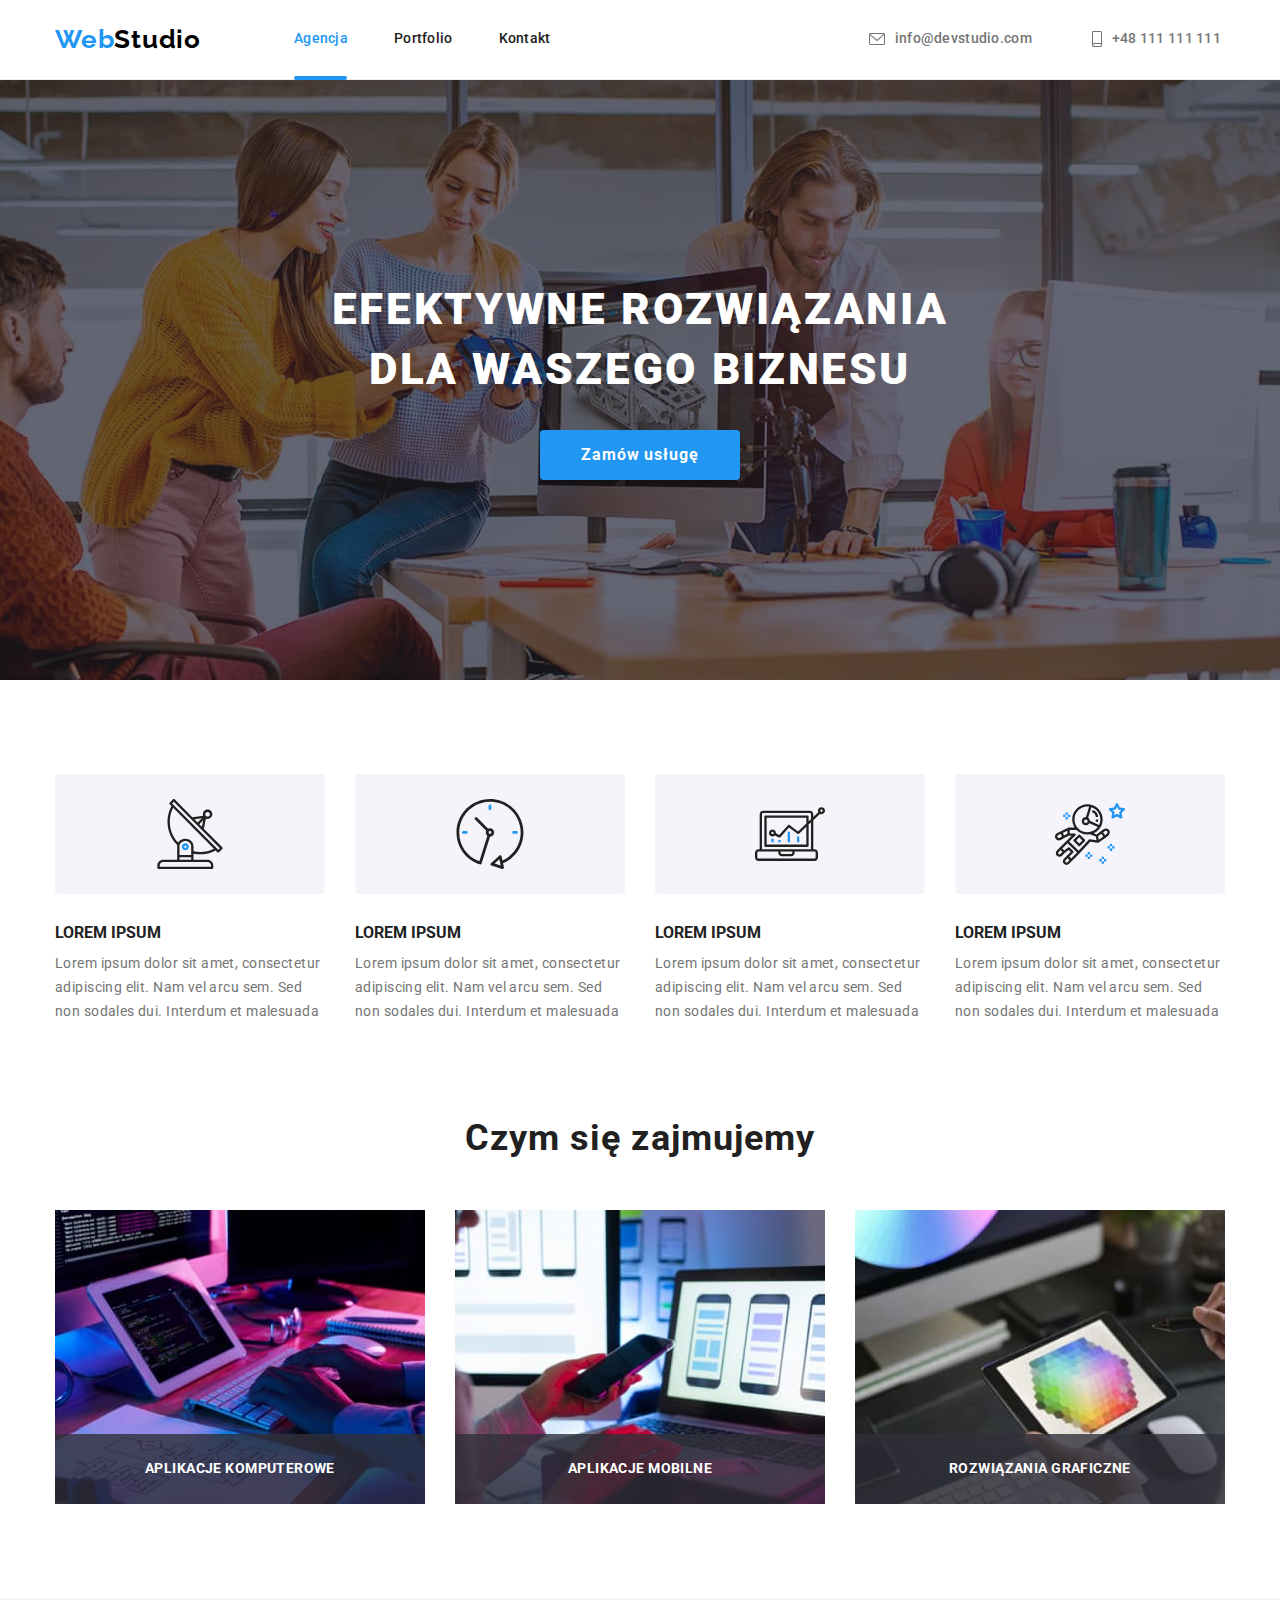
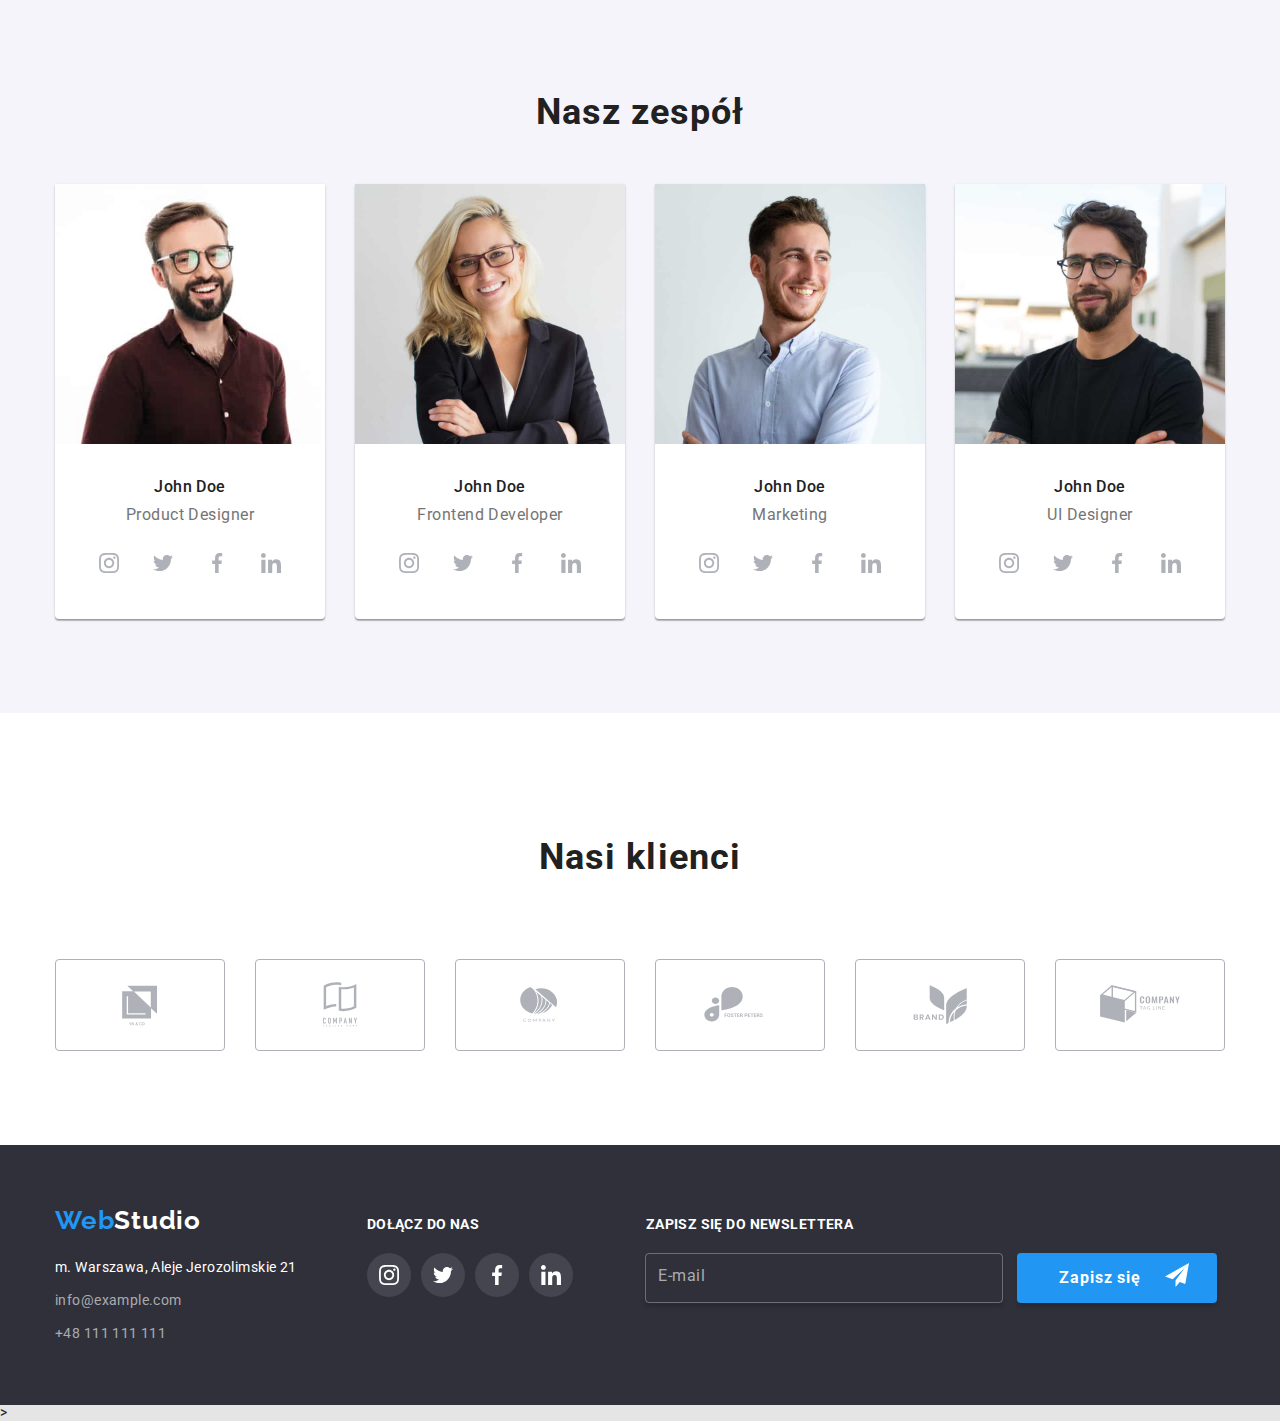
==== commit 79bc2162: "BEM" ====
--- a/index.html
+++ b/index.html
@@ -24,7 +24,7 @@
             ><span class="logo__highlight">Web</span>Studio</a
           >
           <nav class="navigation">
-            <ul class="navigation__list">
+            <ul class="list navigation__list">
               <li class="navigation__element">
                 <a class="navigation__link link" href="./index.html"
                   ><span class="navigation__highlight">Agencja</span></a
@@ -41,7 +41,7 @@
             </ul>
           </nav>
           <div class="contacts">
-            <ul class="contacts__list">
+            <ul class="list contacts__list">
               <li class="contacts__element">
                 <a class="contacts__link link" href="mailto:info@devstudio.com"
                   ><svg class="contacts__icon contact__icon-mail">
@@ -65,7 +65,7 @@
     <main class="main">
       <div class="introduction">
         <div class="container">
-          <h1 class="introduction__header">
+          <h1 class="text introduction__heading">
             Efektywne rozwiązania dla Waszego biznesu
           </h1>
           <button
@@ -79,52 +79,52 @@
       </div>
       <section class="section description">
         <div class="container">
-          <ul class="description-list">
-            <li>
-              <div class="description-element">
-                <svg class="description-icon">
+          <ul class="list description__list">
+            <li class="description__element">
+              <div class="description__decoration">
+                <svg class="description__icon">
                   <use href="./images/icons.svg#icon-antenna"></use>
                 </svg>
               </div>
-              <h3 class="description-list-header">LOREM IPSUM</h3>
-              <p class="description-list-paragraf">
+              <h3 class="text description__heading">LOREM IPSUM</h3>
+              <p class="text description__paragraf">
                 Lorem ipsum dolor sit amet, consectetur adipiscing elit. Nam vel
                 arcu sem. Sed non sodales dui. Interdum et malesuada
               </p>
             </li>
-            <li>
-              <div class="description-element">
-                <svg class="description-icon">
+            <li class="description__element">
+              <div class="description__decoration">
+                <svg class="description__icon">
                   <use href="./images/icons.svg#icon-clock"></use>
                 </svg>
               </div>
-              <h3 class="description-list-header">LOREM IPSUM</h3>
-              <p class="description-list-paragraf">
+              <h3 class="text description__heading">LOREM IPSUM</h3>
+              <p class="text description__paragraf">
                 Lorem ipsum dolor sit amet, consectetur adipiscing elit. Nam vel
                 arcu sem. Sed non sodales dui. Interdum et malesuada
               </p>
             </li>
 
-            <li>
-              <div class="description-element">
-                <svg class="description-icon">
+            <li class="description__element">
+              <div class="description__decoration">
+                <svg class="description__icon">
                   <use href="./images/icons.svg#icon-diagram"></use>
                 </svg>
               </div>
-              <h3 class="description-list-header">LOREM IPSUM</h3>
-              <p class="description-list-paragraf">
+              <h3 class="text description__heading">LOREM IPSUM</h3>
+              <p class="text description__paragraf">
                 Lorem ipsum dolor sit amet, consectetur adipiscing elit. Nam vel
                 arcu sem. Sed non sodales dui. Interdum et malesuada
               </p>
             </li>
-            <li>
-              <div class="description-element">
-                <svg class="description-icon">
+            <li class="description__element">
+              <div class="description__decoration">
+                <svg class="description__icon">
                   <use href="./images/icons.svg#icon-astronaut"></use>
                 </svg>
               </div>
-              <h3 class="description-list-header">LOREM IPSUM</h3>
-              <p class="description-list-paragraf">
+              <h3 class="text description__heading">LOREM IPSUM</h3>
+              <p class="text description__paragraf">
                 Lorem ipsum dolor sit amet, consectetur adipiscing elit. Nam vel
                 arcu sem. Sed non sodales dui. Interdum et malesuada
               </p>
@@ -132,106 +132,116 @@
           </ul>
         </div>
       </section>
-      <section class="section">
+      <section class="section workspace">
         <div class="container">
-          <h2 class="secound-header">Czym się zajmujemy</h2>
-          <ul class="secound-list">
-            <li class="secound-list-element">
-              <a class="secound-list-image" href="/"
+          <h2 class="text section__heading">Czym się zajmujemy</h2>
+          <ul class="list section__list">
+            <li class="workspace__element">
+              <a class="link worskspace__link" href="/"
                 ><img
+                  class="workspace__image"
                   src="./images/box1.jpg"
                   alt="Prezentacja przestrzeni roboczej. Osoba pisze na klawiaturze, przed nią znajduje się rysunek techniczny, tablet oraz laptop."
                   width="370"
                   height="294"
               /></a>
-              <div class="secound-list-overlay">
-                <p>aplikacje komputerowe</p>
+              <div class="workspace__overlay">
+                <p class="text workspace__paragraph">aplikacje komputerowe</p>
               </div>
             </li>
-            <li class="secound-list-element">
-              <a class="secound-list-image" href="/"
+            <li class="workspace__element">
+              <a class="link worskspace__link" href="/"
                 ><img
+                  class="workspace__image"
                   src="./images/box2.jpg"
                   alt="Prezentacja projektowania aplikacji mobinej. Projektant wyświetla na monitorze komputera trzy propozycje wyświetlania strony internetowej na smartphonie i porównuje je z tym co widzi na swoim telefonie."
                   width="370"
                   height="294"
               /></a>
-              <div class="secound-list-overlay"><p>aplikacje mobilne</p></div>
-            </li>
-            <li class="secound-list-element">
-              <a class="secound-list-image" href="/"
+              <div class="workspace__overlay">
+                <p class="text workspace__paragraph">aplikacje mobilne</p>
+              </div>
+            </li>
+            <li class="workspace__element">
+              <a class="link worskspace__link" href="/"
                 ><img
+                  class="workspace__image"
                   src="./images/box3.jpg"
                   alt="Prezentacja tworzenia wizualnego aspektu stron. Projektant trzyma w dłoni tablet, na którym wyświetla się paleta barw do wyboru w projekcie"
                   width="370"
                   height="294"
               /></a>
-              <div class="secound-list-overlay">
-                <p>rozwiązania graficzne</p>
+              <div class="workspace__overlay">
+                <p class="text workspace__paragraph">rozwiązania graficzne</p>
               </div>
             </li>
           </ul>
         </div>
       </section>
-      <section class="team section">
+      <section class="section team">
         <div class="container">
-          <h2 class="secound-header">Nasz zespół</h2>
-          <ul class="team-list">
-            <li class="team-member">
-              <figure class="team-member-figure">
+          <h2 class="text section__heading">Nasz zespół</h2>
+          <ul class="list section__list">
+            <li class="team__member">
+              <figure class="team__figure">
                 <img
+                  class="team__image"
                   src="./images/productdesigner.jpg"
                   alt="Zdjęcie naszego Product Designera"
                   width="270"
                   height="260"
                 />
-                <figcaption>
-                  <h4 class="teammate">John Doe</h4>
-                  <p class="teammate-job">Product Designer</p>
-                  <ul class="team-media-list">
-                    <li>
-                      <a
+                <figcaption class="team__caption">
+                  <h4 class="text team__heading">John Doe</h4>
+                  <p class="text team__description">Product Designer</p>
+                  <ul class="list media__list media__list--team">
+                    <li class="media__element">
+                      <a
+                        class="media__link"
                         href="https://www.instagram.com/"
                         rel="noopener noreferrer"
                         target="_blank"
                       >
-                        <svg class="team-media-icon">
+                        <svg class="media__icon media__icon--team">
                           <use
                             href="./images/icons.svg#icon-instagram"
                           ></use></svg
                       ></a>
                     </li>
-                    <li>
-                      <a
+                    <li class="media__element">
+                      <a
+                        class="media__link"
                         href="https://www.twitter.com/"
                         rel="noopener noreferrer"
                         target="_blank"
                       >
-                        <svg class="team-media-icon">
+                        <svg class="media__icon media__icon--team">
                           <use
                             href="./images/icons.svg#icon-twitter"
                           ></use></svg
                       ></a>
                     </li>
-                    <li>
-                      <a
+                    <li class="media__element">
+                      <a
+                        class="media__link"
                         href="https://www.facebook.com/"
                         rel="noopener noreferrer"
                         target="_blank"
                       >
-                        <svg class="team-media-icon">
+                        <svg class="media__icon media__icon--team">
                           <use
                             href="./images/icons.svg#icon-facebook"
                           ></use></svg
                       ></a>
                     </li>
-                    <li>
-                      <a
+                    <li class="media__element">
+                      <a
+                        class="media__link"
                         href="https://www.linkedin.com/"
                         rel="noopener noreferrer"
                         target="_blank"
                       >
-                        <svg class="team-media-icon">
+                        <svg class="media__icon media__icon--team">
                           <use
                             href="./images/icons.svg#icon-linkedin"
                           ></use></svg
@@ -241,61 +251,66 @@
                 </figcaption>
               </figure>
             </li>
-            <li class="team-member">
-              <figure class="team-member-figure">
+            <li class="team__member">
+              <figure class="team__figure">
                 <img
+                  class="team__image"
                   src="./images/frontenddeveloper.jpg"
                   alt="Zdjęcie naszej Frontend Deweloperki"
                   width="270"
                   height="260"
                 />
-                <figcaption>
-                  <h4 class="teammate">John Doe</h4>
-                  <p class="teammate-job">Frontend Developer</p>
-                  <ul class="team-media-list">
-                    <li>
-                      <a
+                <figcaption class="team__caption">
+                  <h4 class="text team__heading">John Doe</h4>
+                  <p class="text team__description">Frontend Developer</p>
+                  <ul class="list media__list media__list--team">
+                    <li class="media__element">
+                      <a
+                        class="media__link"
                         href="https://www.instagram.com/"
                         rel="noopener noreferrer"
                         target="_blank"
                       >
-                        <svg class="team-media-icon">
+                        <svg class="media__icon media__icon--team">
                           <use
                             href="./images/icons.svg#icon-instagram"
                           ></use></svg
                       ></a>
                     </li>
-                    <li>
-                      <a
+                    <li class="media__element">
+                      <a
+                        class="media__link"
                         href="https://www.twitter.com/"
                         rel="noopener noreferrer"
                         target="_blank"
                       >
-                        <svg class="team-media-icon">
+                        <svg class="media__icon media__icon--team">
                           <use
                             href="./images/icons.svg#icon-twitter"
                           ></use></svg
                       ></a>
                     </li>
-                    <li>
-                      <a
+                    <li class="media__element">
+                      <a
+                        class="media__link"
                         href="https://www.facebook.com/"
                         rel="noopener noreferrer"
                         target="_blank"
                       >
-                        <svg class="team-media-icon">
+                        <svg class="media__icon media__icon--team">
                           <use
                             href="./images/icons.svg#icon-facebook"
                           ></use></svg
                       ></a>
                     </li>
-                    <li>
-                      <a
+                    <li class="media__element">
+                      <a
+                        class="media__link"
                         href="https://www.linkedin.com/"
                         rel="noopener noreferrer"
                         target="_blank"
                       >
-                        <svg class="team-media-icon">
+                        <svg class="media__icon media__icon--team">
                           <use
                             href="./images/icons.svg#icon-linkedin"
                           ></use></svg
@@ -305,61 +320,68 @@
                 </figcaption>
               </figure>
             </li>
-            <li class="team-member">
-              <figure class="team-member-figure">
+            <li class="team__member">
+              <figure class="team__figure">
                 <img
+                  class="team__image"
                   src="./images/marketing.jpg"
                   alt="Zdjęcie naszego marketingowca"
                   width="270"
                   height="260"
                 />
-                <figcaption>
-                  <h4 class="teammate">John Doe</h4>
-                  <p class="teammate-job">Marketing</p>
-                  <ul class="team-media-list">
-                    <li>
-                      <a
+                <figcaption class="team__caption">
+                  <h4 class="text team__heading">John Doe</h4>
+                  <p class="text team__description">Marketing</p>
+                  <ul class="list media__list media__list--team">
+                    <li class="media__element">
+                      <a
+                        class="media__link"
                         href="https://www.instagram.com/"
                         rel="noopener noreferrer"
                         target="_blank"
                       >
-                        <svg class="team-media-icon">
+                        <svg class="media__icon media__icon--team">
                           <use
                             href="./images/icons.svg#icon-instagram"
                           ></use></svg
                       ></a>
                     </li>
-                    <li>
-                      <a
+                    <li class="media__element">
+                      <a
+                        class="media__link"
                         href="https://www.twitter.com/"
                         rel="noopener noreferrer"
                         target="_blank"
                       >
-                        <svg class="team-media-icon">
+                        <svg
+                          class="team-media-ico media__icon media__icon--team"
+                        >
                           <use
                             href="./images/icons.svg#icon-twitter"
                           ></use></svg
                       ></a>
                     </li>
-                    <li>
-                      <a
+                    <li class="media__element">
+                      <a
+                        class="media__link"
                         href="https://www.facebook.com/"
                         rel="noopener noreferrer"
                         target="_blank"
                       >
-                        <svg class="team-media-icon">
+                        <svg class="media__icon media__icon--team">
                           <use
                             href="./images/icons.svg#icon-facebook"
                           ></use></svg
                       ></a>
                     </li>
-                    <li>
-                      <a
+                    <li class="media__element">
+                      <a
+                        class="media__link"
                         href="https://www.linkedin.com/"
                         rel="noopener noreferrer"
                         target="_blank"
                       >
-                        <svg class="team-media-icon">
+                        <svg class="media__icon media__icon--team">
                           <use
                             href="./images/icons.svg#icon-linkedin"
                           ></use></svg
@@ -369,61 +391,65 @@
                 </figcaption>
               </figure>
             </li>
-            <li class="team-member">
-              <figure class="team-member-figure">
+            <li class="team__member">
+              <figure class="team__figure">
                 <img
+                  class="team__image"
                   src="./images/uidesigner.jpg"
                   alt="Zdjęcie naszego UI Designera"
                   width="270"
                   height="260"
                 />
-                <figcaption>
-                  <h4 class="teammate">John Doe</h4>
-                  <p class="teammate-job">UI Designer</p>
-                  <ul class="team-media-list">
-                    <li>
-                      <a
+                <figcaption class="team__caption">
+                  <h4 class="text team__heading">John Doe</h4>
+                  <p class="text team__description">UI Designer</p>
+                  <ul class="list media__list media__list--team">
+                    <li class="media__element">
+                      <a
+                        class="media__link"
                         href="https://www.instagram.com/"
                         rel="noopener noreferrer"
                         target="_blank"
                       >
-                        <svg class="team-media-icon">
+                        <svg class="media__icon media__icon--team">
                           <use
                             href="./images/icons.svg#icon-instagram"
                           ></use></svg
                       ></a>
                     </li>
-                    <li>
-                      <a
+                    <li class="media__element">
+                      <a
+                        class="media__link"
                         href="https://www.twitter.com/"
                         rel="noopener noreferrer"
                         target="_blank"
                       >
-                        <svg class="team-media-icon">
+                        <svg class="media__icon media__icon--team">
                           <use
                             href="./images/icons.svg#icon-twitter"
                           ></use></svg
                       ></a>
                     </li>
-                    <li>
-                      <a
+                    <li class="media__element">
+                      <a
+                        class="media__link"
                         href="https://www.facebook.com/"
                         rel="noopener noreferrer"
                         target="_blank"
                       >
-                        <svg class="team-media-icon">
+                        <svg class="media__icon media__icon--team">
                           <use
                             href="./images/icons.svg#icon-facebook"
                           ></use></svg
                       ></a>
                     </li>
-                    <li>
+                    <li class="media__element">
                       <a
                         href="https://www.linkedin.com/"
                         rel="noopener noreferrer"
                         target="_blank"
                       >
-                        <svg class="team-media-icon">
+                        <svg class="media__icon media__icon--team">
                           <use
                             href="./images/icons.svg#icon-linkedin"
                           ></use></svg
@@ -436,43 +462,43 @@
           </ul>
         </div>
       </section>
-      <section class="clients section">
+      <section class="section clients">
         <div class="container">
-          <h2 class="secound-header">Nasi klienci</h2>
-          <ul class="clients-list">
-            <li class="client">
+          <h2 class="section__heading">Nasi klienci</h2>
+          <ul class="list section__list clients__list">
+            <li class="clients__element">
               <a href="./index.html"
-                ><svg class="client-logo">
+                ><svg class="clients__logo">
                   <use href="./images/icons.svg#icon-logo-one"></use></svg
               ></a>
             </li>
-            <li class="client">
+            <li class="clients__element">
               <a href="./index.html">
-                <svg class="client-logo">
+                <svg class="clients__logo">
                   <use href="./images/icons.svg#icon-logo-two"></use></svg
               ></a>
             </li>
-            <li class="client">
+            <li class="clients__element">
               <a href="./index.html">
-                <svg class="client-logo">
+                <svg class="clients__logo">
                   <use href="./images/icons.svg#icon-logo-three"></use></svg
               ></a>
             </li>
-            <li class="client">
+            <li class="clients__element">
               <a href="./index.html">
-                <svg class="client-logo">
+                <svg class="clients__logo">
                   <use href="./images/icons.svg#icon-logo-four"></use></svg
               ></a>
             </li>
-            <li class="client">
+            <li class="clients__element">
               <a href="./index.html">
-                <svg class="client-logo">
+                <svg class="clients__logo">
                   <use href="./images/icons.svg#icon-logo-five"></use></svg
               ></a>
             </li>
-            <li class="client">
+            <li class="clients__element">
               <a href="./index.html">
-                <svg class="client-logo">
+                <svg class="clients__logo">
                   <use href="./images/icons.svg#icon-logo-six"></use></svg
               ></a>
             </li>
@@ -488,7 +514,7 @@
               ><span class="logo__highlight">Web</span>Studio</a
             >
             <address class="address">
-              <ul class="address__list">
+              <ul class="list address__list">
                 <li class="address__element">
                   m. Warszawa, Aleje Jerozolimskie 21
                 </li>
@@ -506,8 +532,8 @@
             </address>
           </div>
           <div class="media">
-            <h3 class="media__header">Dołącz do nas</h3>
-            <ul class="media__list">
+            <h3 class="text media__heading">Dołącz do nas</h3>
+            <ul class="list media__list">
               <li class="media__element">
                 <a
                   class="media__link"
@@ -515,7 +541,7 @@
                   rel="noopener noreferrer"
                   target="_blank"
                 >
-                  <svg class="media__icon">
+                  <svg class="media__icon media__icon--footer">
                     <use href="./images/icons.svg#icon-instagram"></use></svg
                 ></a>
               </li>
@@ -526,7 +552,7 @@
                   rel="noopener noreferrer"
                   target="_blank"
                 >
-                  <svg class="media__icon">
+                  <svg class="media__icon media__icon--footer">
                     <use href="./images/icons.svg#icon-twitter"></use></svg
                 ></a>
               </li>
@@ -537,7 +563,7 @@
                   rel="noopener noreferrer"
                   target="_blank"
                 >
-                  <svg class="media__icon">
+                  <svg class="media__icon media__icon--footer">
                     <use href="./images/icons.svg#icon-facebook"></use></svg
                 ></a>
               </li>
@@ -548,7 +574,7 @@
                   rel="noopener noreferrer"
                   target="_blank"
                 >
-                  <svg class="media__icon">
+                  <svg class="media__icon media__icon--footer">
                     <use href="./images/icons.svg#icon-linkedin"></use></svg
                 ></a>
               </li>
@@ -582,61 +608,61 @@
     </footer>
     >
     <div class="modal is-hidden" data-modal>
-      <div class="modal-box">
-        <button class="btn-modal" type="button" data-modal-close>
-          <svg class="btn-modal-icon">
+      <div class="modal__box">
+        <button class="modal__closing" type="button" data-modal-close>
+          <svg class="modal__icon">
             <use href="./images/icons.svg#btn-modal"></use>
           </svg>
         </button>
-        <form class="sign-up-form" name="signup_form">
-          <div class="sign-up-form-legend">
+        <form class="modal__form" name="sign up form">
+          <div class="modal__legend">
             Zostaw swoje dane w formularzu poniżej
           </div>
-          <fieldset class="sign-up-fieldset">
-            <label class="sign-up-label label-form" for="name">Imię</label>
+          <fieldset class="modal__fieldset">
+            <label class="modal__label label-form" for="name">Imię</label>
             <svg class="sign-up-form-icon">
               <use href="./images/icons.svg#form-person"></use>
             </svg>
             <input
-              class="sign-up-input"
+              class="modal__input"
               type="text"
               name="user-name"
               id="name"
               required
             />
           </fieldset>
-          <fieldset class="sign-up-fieldset">
-            <label class="sign-up-label label-form" for="phone">Telefon</label>
+          <fieldset class="modal__fieldset">
+            <label class="modal__label label-form" for="phone">Telefon</label>
             <svg class="sign-up-form-icon">
               <use href="./images/icons.svg#form-phone"></use>
             </svg>
             <input
-              class="sign-up-input"
+              class="modal__input"
               type="tel"
               name="user-phone-number"
               id="phone"
               required
             />
           </fieldset>
-          <fieldset class="sign-up-fieldset">
-            <label class="sign-up-label label-form" for="email">Email</label>
+          <fieldset class="modal__fieldset">
+            <label class="modal__label label-form" for="email">Email</label>
             <svg class="sign-up-form-icon">
               <use href="./images/icons.svg#form-email"></use>
             </svg>
             <input
-              class="sign-up-input"
+              class="modal__input"
               type="email"
               name="user-email-address"
               id="email"
               required
             />
           </fieldset>
-          <fieldset class="comment-fieldset">
-            <label class="sign-up-label label-form" for="comment"
+          <fieldset class="modal__comment">
+            <label class="modal__label label-form" for="comment"
               >Komentarz</label
             >
             <input
-              class="sign-up-input textarea"
+              class="modal__input textarea"
               type="text"
               name="user-comment"
               id="comment"
@@ -647,7 +673,7 @@
             <input
               class="build-in-checkbox hidden-input"
               type="checkbox"
-              name="policy-checkbox"
+              name="policy checkbox"
               required
             />
             <span class="custom-mark">
@@ -656,10 +682,10 @@
               </svg>
             </span>
             Oświadczam iż akceptuję
-            <a class="policy-link" href="./index.html">Regulamin</a> i
-            <a class="policy-link" href="./index.html">Politykę Prywatności</a
+            <a class="modal__link" href="./index.html">Regulamin</a> i
+            <a class="modal__link" href="./index.html">Politykę Prywatności</a
             >. </label
-          ><button class="button sign-up-button" type="submit">Wyślij</button>
+          ><button class="button modal__submit" type="submit">Wyślij</button>
         </form>
       </div>
     </div>
--- a/css/style.css
+++ b/css/style.css
@@ -22,18 +22,21 @@
   margin: 0 auto;
   box-shadow: 0px 4px 4px rgba(0, 0, 0, 0.25), 0px 4px 4px rgba(0, 0, 0, 0.25);
 }
+.main {
+  background-color: var(--pure-white);
+}
+.list {
+  list-style: none;
+  margin: 0 0;
+  padding: 0 0;
+}
+.text {
+  margin: 0 0;
+  padding: 0 0;
+}
 /* General settings */
 /*  */
 /* Box settings */
-h1,
-h2,
-h3,
-h4,
-p,
-ul {
-  margin: 0 0;
-  padding: 0 0;
-}
 .container {
   max-width: 1200px;
   padding: 0 15px;
@@ -50,7 +53,7 @@
   padding-top: 50px;
 }
 .header {
-  padding: 23.94px;
+  padding: 24px;
   background-color: var(--pure-white);
   border-bottom: 1px solid var(--creme-white);
   position: relative;
@@ -91,7 +94,7 @@
 .description {
   padding-bottom: 0px;
 }
-.description-list {
+.description__list {
   display: flex;
   justify-items: center;
   gap: 30px;
@@ -111,25 +114,23 @@
   background-color: var(--secound-white);
 }
 
-.team-member {
+.team__member {
   background-color: var(--pure-white);
   box-shadow: 0px 1px 3px rgba(0, 0, 0, 0.12), 0px 1px 1px rgba(0, 0, 0, 0.14),
     0px 2px 1px rgba(0, 0, 0, 0.2);
   border-radius: 0px 0px 4px 4px;
 }
+.team__figure {
+  display: block;
+  width: 100%;
+  margin: 0 0;
+}
 .footer {
   background-color: var(--background-blueish);
   padding-top: 60px;
   padding-bottom: 60px;
 }
-.main {
-  background-color: var(--pure-white);
-}
-.team-member-figure {
-  display: block;
-  width: 100%;
-  margin: 0 0;
-}
+
 .project__list {
   flex-basis: auto;
   display: flex;
@@ -148,6 +149,7 @@
 .project__description:focus {
   box-shadow: 0px 1px 1px rgba(0, 0, 0, 0.12), 0px 4px 4px rgba(0, 0, 0, 0.06),
     1px 4px 6px rgba(0, 0, 0, 0.16);
+  cursor: pointer;
 }
 .project__figure {
   margin: 0 0;
@@ -161,7 +163,7 @@
   display: block;
   width: 100%;
 }
-.client {
+.clients__element {
   border: 1px solid #afb1b8;
   border-radius: 4px;
   width: 170px;
@@ -199,11 +201,9 @@
 /* Link settings */
 .link {
   text-decoration: none;
+  color: inherit;
   transition: color 250ms;
   transition-timing-function: cubic-bezier(0.4, 0, 0.2, 1);
-}
-a.link {
-  color: inherit;
 }
 .link:hover,
 .link:focus {
@@ -212,7 +212,7 @@
 .navigation__highlight {
   color: var(--brand-color);
 }
-.header__portfolio .navigation__highlight::after {
+.header-portfolio .navigation__highlight::after {
   content: '';
   display: block;
   background-color: var(--brand-color);
@@ -301,30 +301,19 @@
 /* Buttons of all type */
 /*  */
 /* List settings */
-.navigation__list,
-.contacts__list,
-.secound-list,
-.team-list,
-.description-list,
-.address__list,
-.project__list,
-.menu__list,
-.media__list,
-.team-media-list,
-.clients-list {
-  list-style: none;
-}
-.secound-list {
+
+.section__list {
   display: flex;
   gap: 30px;
 }
-.description-list-header {
+
+.description__heading {
   font-weight: 700;
   text-transform: uppercase;
   padding-bottom: 10px;
   padding-top: 30px;
 }
-.description-list-paragraf {
+.description__paragraf {
   line-height: 1.71;
   letter-spacing: 0.03em;
   color: var(--grey-tone);
@@ -338,35 +327,29 @@
   flex-direction: column;
   gap: 9px;
 }
-.team-list {
-  display: flex;
-  gap: 30px;
-}
+
 .menu__list {
   display: flex;
   gap: 8px;
   justify-content: center;
 }
-.media__list,
-.team-media-list {
+.media__list {
   display: flex;
   gap: 10px;
   flex-wrap: nowrap;
 }
-.team-media-list {
+.media__list--team {
   justify-content: center;
   padding-bottom: 30px;
 }
-.clients-list {
-  display: flex;
-  gap: 30px;
+.clients__list {
   flex-wrap: nowrap;
   justify-content: center;
 }
 /* List settings */
 /*  */
 /* Header settings */
-.introduction__header {
+.introduction__heading {
   margin: 0 auto;
   max-width: 696px;
   font-weight: 900;
@@ -378,7 +361,7 @@
   color: var(--pure-white);
   padding-bottom: 30px;
 }
-.secound-header {
+.section__heading {
   padding-bottom: 50px;
   font-weight: 700;
   font-size: 36px;
@@ -391,7 +374,7 @@
   letter-spacing: 0.03em;
   text-transform: uppercase;
 }
-.media__header {
+.media__heading {
   font-size: inherit;
   font-weight: 700;
   letter-spacing: 0.03em;
@@ -404,7 +387,7 @@
 /* Header settings */
 /*  */
 /* Description settings */
-.teammate {
+.team__heading {
   padding-top: 30px;
   padding-bottom: 10px;
   font-weight: 500;
@@ -413,7 +396,7 @@
   letter-spacing: 0.03em;
   text-align: center;
 }
-.teammate-job {
+.team__description {
   padding-bottom: 16px;
   font-size: 16px;
   line-height: 1.18;
@@ -458,44 +441,41 @@
 .media__icon {
   width: 44px;
   height: 44px;
+  border-radius: 50%;
+  transition: background-color 250ms;
+  transition-timing-function: cubic-bezier(0.4, 0, 0.2, 1);
+}
+.media__icon--footer {
   fill: var(--pure-white);
   background-color: var(--grey-circle);
-  border-radius: 50%;
-  transition: background-color 250ms;
-  transition-timing-function: cubic-bezier(0.4, 0, 0.2, 1);
-}
-.media__icon:hover,
-.media__icon:focus {
+}
+.media__icon--footer:hover,
+.media__icon--footer:focus {
   background-color: var(--brand-color);
 }
-.team-media-icon {
-  width: 44px;
-  height: 44px;
-  border-radius: 50%;
+.media__icon--team {
   fill: var(--grey-icons);
-  transition: fill 250ms, background-color 250ms;
-  transition-timing-function: cubic-bezier(0.4, 0, 0.2, 1);
-}
-.team-media-icon:hover,
-.team-media-icon:focus {
+}
+.media__icon--team:hover,
+.media__icon--team:focus {
   fill: var(--pure-white);
   background-color: var(--brand-color);
 }
-.client-logo {
+.clients__logo {
   width: 100%;
   height: 100%;
   fill: var(--grey-icons);
   transition: fill 250ms, border-color 250ms;
   transition-timing-function: cubic-bezier(0.4, 0, 0.2, 1);
 }
-.client-logo:hover,
-.client-logo:focus,
-.client:hover,
-.client:focus {
+.clients__logo:hover,
+.client__logo:focus,
+.clients__element:hover,
+.clients__element:focus {
   fill: var(--brand-color);
   border-color: var(--brand-color);
 }
-.description-element {
+.description__decoration {
   display: flex;
   width: 270px;
   height: 120px;
@@ -504,7 +484,7 @@
   justify-content: space-around;
   align-items: center;
 }
-.description-icon {
+.description__icon {
   width: 70px;
   height: 70px;
 }
@@ -535,13 +515,13 @@
 .project__description:hover .project__overlay {
   transform: translateY(-100%);
 }
-.secound-list-element {
+.workspace__element {
   position: relative;
 }
-.secound-list-image img {
-  display: block;
-}
-.secound-list-overlay {
+.workspace__image {
+  display: block;
+}
+.workspace__overlay {
   display: block;
   position: absolute;
   width: 370px;
@@ -550,7 +530,7 @@
   background-color: rgba(47, 48, 58, 0.8);
   bottom: 0;
 }
-.secound-list-overlay p {
+.workspace__paragraph {
   font-weight: 700;
   text-align: center;
   letter-spacing: 0.03em;
@@ -576,7 +556,7 @@
   opacity: 0;
   pointer-events: none;
 }
-.modal-box {
+.modal__box {
   box-sizing: border-box;
   width: 528px;
   height: 581px;
@@ -588,7 +568,7 @@
   margin: auto;
   position: relative;
 }
-.btn-modal {
+.modal__closing {
   position: absolute;
   top: 14px;
   right: 14px;
@@ -599,21 +579,21 @@
   background-color: var(--pure-white);
   cursor: pointer;
 }
-.btn-modal-icon {
+.modal__icon {
   fill: #000;
   width: 11px;
   height: 11px;
 }
 /* Modal */
 /* form */
-.sign-up-form {
+.modal__form {
   width: 100%;
   height: 100%;
   display: flex;
   flex-direction: column;
   justify-content: space-between;
 }
-.sign-up-form-legend {
+.modal__legend {
   font-weight: 700;
   font-size: 20px;
   line-height: 1.15;
@@ -622,7 +602,7 @@
   margin-top: 40px;
   margin-bottom: 30px;
 }
-.sign-up-label {
+.modal__label {
   font-size: 12px;
   line-height: 1.16;
   letter-spacing: 0.01em;
@@ -631,7 +611,7 @@
   top: -18px;
   left: 0;
 }
-.sign-up-input {
+.modal__input {
   width: 100%;
   border: none;
   outline: none;
@@ -639,14 +619,14 @@
   letter-spacing: 0.01em;
   line-height: 1.16;
 }
-.sign-up-input::placeholder {
+.modal__input::placeholder {
   font-size: 12px;
   line-height: 1.16;
   letter-spacing: 0.01em;
   color: rgba(117, 117, 117, 0.5);
 }
 
-.sign-up-fieldset {
+.modal__fieldset {
   display: flex;
   position: relative;
   width: 448px;
@@ -662,7 +642,7 @@
   transition: fill 250ms, border-color 250ms;
   transition-timing-function: cubic-bezier(0.4, 0, 0.2, 1);
 }
-.comment-fieldset {
+.modal__comment {
   width: 448px;
   height: 120px;
   resize: none;
@@ -676,7 +656,7 @@
   margin-top: 0;
 }
 
-.policy-link {
+.modal__link {
   color: var(--brand-color);
 }
 .sign-up-form-icon {
@@ -686,7 +666,7 @@
   align-self: center;
   margin-right: 12px;
 }
-.sign-up-button {
+.modal__submit {
   width: 200px;
   height: 50px;
   background: var(--brand-color);
@@ -699,10 +679,10 @@
   padding: 0;
 }
 
-.sign-up-fieldset:focus-within,
-.comment-fieldset:focus-within,
-.sign-up-fieldset:hover,
-.comment-fieldset:hover {
+.modal__fieldset:focus-within,
+.modal__comment:focus-within,
+.modal__fieldset:hover,
+.modal__comment:hover {
   border-color: var(--brand-color);
   fill: var(--brand-color);
 }
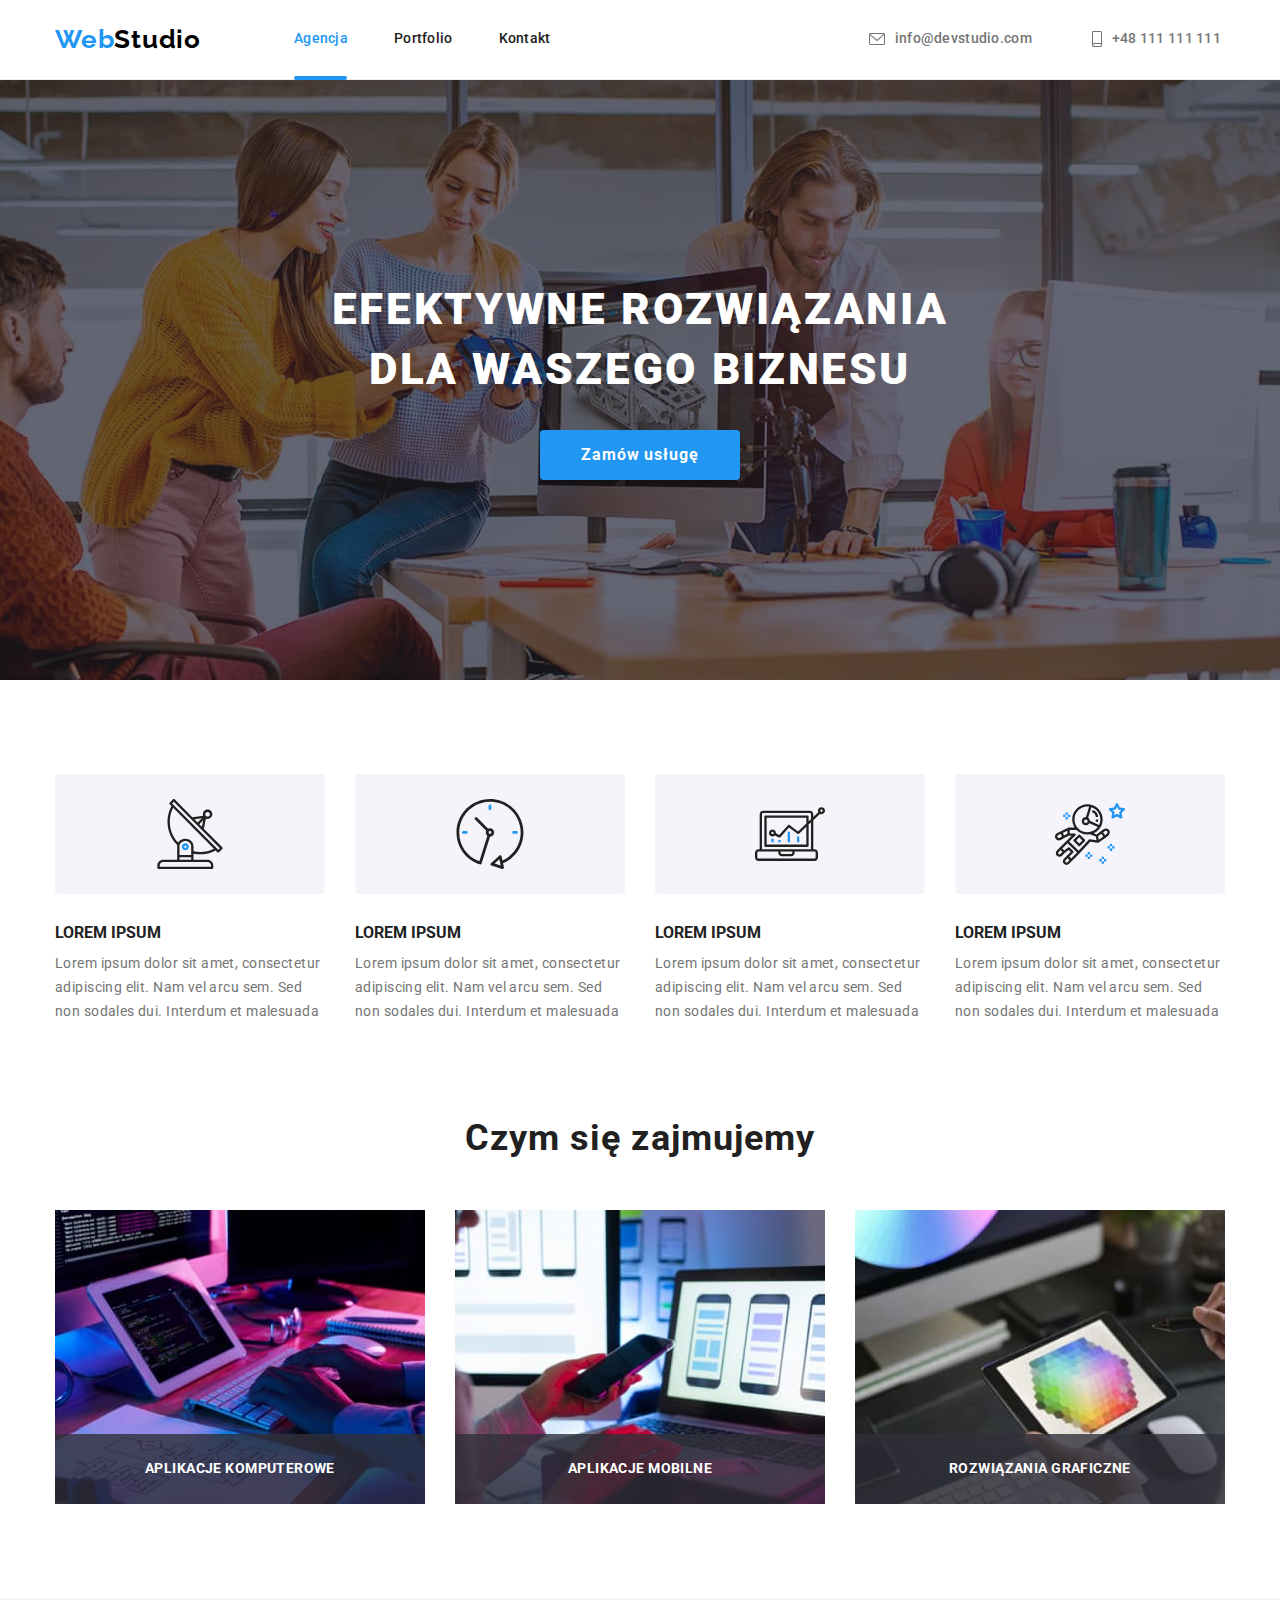
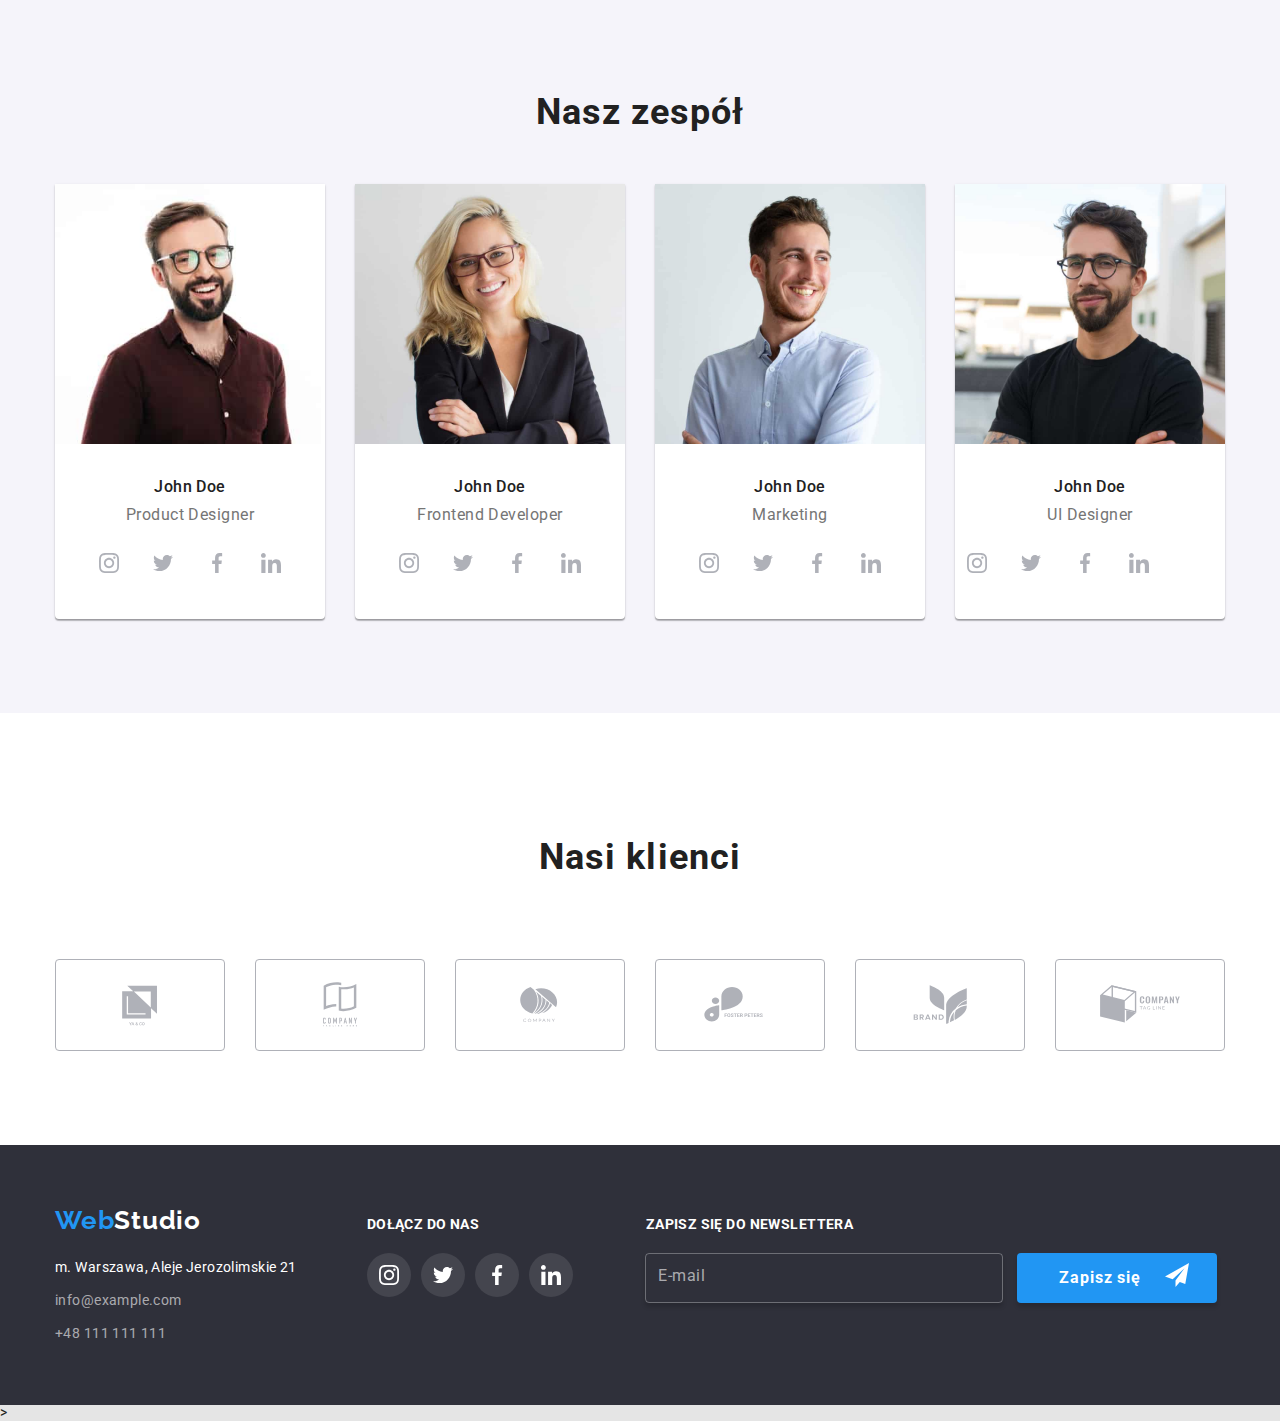
==== commit a85307b1: "BEM finish" ====
--- a/index.html
+++ b/index.html
@@ -194,7 +194,7 @@
                 <figcaption class="team__caption">
                   <h4 class="text team__heading">John Doe</h4>
                   <p class="text team__description">Product Designer</p>
-                  <ul class="list media__list media__list--team">
+                  <ul class="list media__list team__list">
                     <li class="media__element">
                       <a
                         class="media__link"
@@ -202,7 +202,7 @@
                         rel="noopener noreferrer"
                         target="_blank"
                       >
-                        <svg class="media__icon media__icon--team">
+                        <svg class="media__icon media__team">
                           <use
                             href="./images/icons.svg#icon-instagram"
                           ></use></svg
@@ -215,7 +215,7 @@
                         rel="noopener noreferrer"
                         target="_blank"
                       >
-                        <svg class="media__icon media__icon--team">
+                        <svg class="media__icon media__team">
                           <use
                             href="./images/icons.svg#icon-twitter"
                           ></use></svg
@@ -228,7 +228,7 @@
                         rel="noopener noreferrer"
                         target="_blank"
                       >
-                        <svg class="media__icon media__icon--team">
+                        <svg class="media__icon media__team">
                           <use
                             href="./images/icons.svg#icon-facebook"
                           ></use></svg
@@ -241,7 +241,7 @@
                         rel="noopener noreferrer"
                         target="_blank"
                       >
-                        <svg class="media__icon media__icon--team">
+                        <svg class="media__icon media__team">
                           <use
                             href="./images/icons.svg#icon-linkedin"
                           ></use></svg
@@ -263,7 +263,7 @@
                 <figcaption class="team__caption">
                   <h4 class="text team__heading">John Doe</h4>
                   <p class="text team__description">Frontend Developer</p>
-                  <ul class="list media__list media__list--team">
+                  <ul class="list media__list team__list">
                     <li class="media__element">
                       <a
                         class="media__link"
@@ -271,7 +271,7 @@
                         rel="noopener noreferrer"
                         target="_blank"
                       >
-                        <svg class="media__icon media__icon--team">
+                        <svg class="media__icon media__team">
                           <use
                             href="./images/icons.svg#icon-instagram"
                           ></use></svg
@@ -284,7 +284,7 @@
                         rel="noopener noreferrer"
                         target="_blank"
                       >
-                        <svg class="media__icon media__icon--team">
+                        <svg class="media__icon media__team">
                           <use
                             href="./images/icons.svg#icon-twitter"
                           ></use></svg
@@ -297,7 +297,7 @@
                         rel="noopener noreferrer"
                         target="_blank"
                       >
-                        <svg class="media__icon media__icon--team">
+                        <svg class="media__icon media__team">
                           <use
                             href="./images/icons.svg#icon-facebook"
                           ></use></svg
@@ -310,7 +310,7 @@
                         rel="noopener noreferrer"
                         target="_blank"
                       >
-                        <svg class="media__icon media__icon--team">
+                        <svg class="media__icon media__team">
                           <use
                             href="./images/icons.svg#icon-linkedin"
                           ></use></svg
@@ -332,7 +332,7 @@
                 <figcaption class="team__caption">
                   <h4 class="text team__heading">John Doe</h4>
                   <p class="text team__description">Marketing</p>
-                  <ul class="list media__list media__list--team">
+                  <ul class="list media__list team__list">
                     <li class="media__element">
                       <a
                         class="media__link"
@@ -340,7 +340,7 @@
                         rel="noopener noreferrer"
                         target="_blank"
                       >
-                        <svg class="media__icon media__icon--team">
+                        <svg class="media__icon media__team">
                           <use
                             href="./images/icons.svg#icon-instagram"
                           ></use></svg
@@ -353,9 +353,7 @@
                         rel="noopener noreferrer"
                         target="_blank"
                       >
-                        <svg
-                          class="team-media-ico media__icon media__icon--team"
-                        >
+                        <svg class="media__icon media__team">
                           <use
                             href="./images/icons.svg#icon-twitter"
                           ></use></svg
@@ -368,7 +366,7 @@
                         rel="noopener noreferrer"
                         target="_blank"
                       >
-                        <svg class="media__icon media__icon--team">
+                        <svg class="media__icon media__team">
                           <use
                             href="./images/icons.svg#icon-facebook"
                           ></use></svg
@@ -381,7 +379,7 @@
                         rel="noopener noreferrer"
                         target="_blank"
                       >
-                        <svg class="media__icon media__icon--team">
+                        <svg class="media__icon media__team">
                           <use
                             href="./images/icons.svg#icon-linkedin"
                           ></use></svg
@@ -403,7 +401,7 @@
                 <figcaption class="team__caption">
                   <h4 class="text team__heading">John Doe</h4>
                   <p class="text team__description">UI Designer</p>
-                  <ul class="list media__list media__list--team">
+                  <ul class="list media__list media__team">
                     <li class="media__element">
                       <a
                         class="media__link"
@@ -411,7 +409,7 @@
                         rel="noopener noreferrer"
                         target="_blank"
                       >
-                        <svg class="media__icon media__icon--team">
+                        <svg class="media__icon media__team">
                           <use
                             href="./images/icons.svg#icon-instagram"
                           ></use></svg
@@ -424,7 +422,7 @@
                         rel="noopener noreferrer"
                         target="_blank"
                       >
-                        <svg class="media__icon media__icon--team">
+                        <svg class="media__icon media__team">
                           <use
                             href="./images/icons.svg#icon-twitter"
                           ></use></svg
@@ -437,7 +435,7 @@
                         rel="noopener noreferrer"
                         target="_blank"
                       >
-                        <svg class="media__icon media__icon--team">
+                        <svg class="media__icon media__team">
                           <use
                             href="./images/icons.svg#icon-facebook"
                           ></use></svg
@@ -449,7 +447,7 @@
                         rel="noopener noreferrer"
                         target="_blank"
                       >
-                        <svg class="media__icon media__icon--team">
+                        <svg class="media__icon media__team">
                           <use
                             href="./images/icons.svg#icon-linkedin"
                           ></use></svg
@@ -541,7 +539,7 @@
                   rel="noopener noreferrer"
                   target="_blank"
                 >
-                  <svg class="media__icon media__icon--footer">
+                  <svg class="media__icon media__footer">
                     <use href="./images/icons.svg#icon-instagram"></use></svg
                 ></a>
               </li>
@@ -552,7 +550,7 @@
                   rel="noopener noreferrer"
                   target="_blank"
                 >
-                  <svg class="media__icon media__icon--footer">
+                  <svg class="media__icon media__footer">
                     <use href="./images/icons.svg#icon-twitter"></use></svg
                 ></a>
               </li>
@@ -563,7 +561,7 @@
                   rel="noopener noreferrer"
                   target="_blank"
                 >
-                  <svg class="media__icon media__icon--footer">
+                  <svg class="media__icon media__footer">
                     <use href="./images/icons.svg#icon-facebook"></use></svg
                 ></a>
               </li>
@@ -574,7 +572,7 @@
                   rel="noopener noreferrer"
                   target="_blank"
                 >
-                  <svg class="media__icon media__icon--footer">
+                  <svg class="media__icon media__footer">
                     <use href="./images/icons.svg#icon-linkedin"></use></svg
                 ></a>
               </li>
@@ -610,7 +608,7 @@
     <div class="modal is-hidden" data-modal>
       <div class="modal__box">
         <button class="modal__closing" type="button" data-modal-close>
-          <svg class="modal__icon">
+          <svg class="modal__x">
             <use href="./images/icons.svg#btn-modal"></use>
           </svg>
         </button>
@@ -619,8 +617,8 @@
             Zostaw swoje dane w formularzu poniżej
           </div>
           <fieldset class="modal__fieldset">
-            <label class="modal__label label-form" for="name">Imię</label>
-            <svg class="sign-up-form-icon">
+            <label class="modal__label" for="name">Imię</label>
+            <svg class="modal__icon">
               <use href="./images/icons.svg#form-person"></use>
             </svg>
             <input
@@ -632,52 +630,50 @@
             />
           </fieldset>
           <fieldset class="modal__fieldset">
-            <label class="modal__label label-form" for="phone">Telefon</label>
-            <svg class="sign-up-form-icon">
+            <label class="modal__label" for="phone">Telefon</label>
+            <svg class="modal__icon">
               <use href="./images/icons.svg#form-phone"></use>
             </svg>
             <input
               class="modal__input"
               type="tel"
-              name="user-phone-number"
+              name="user phone number"
               id="phone"
               required
             />
           </fieldset>
           <fieldset class="modal__fieldset">
-            <label class="modal__label label-form" for="email">Email</label>
-            <svg class="sign-up-form-icon">
+            <label class="modal__label" for="email">Email</label>
+            <svg class="modal__icon">
               <use href="./images/icons.svg#form-email"></use>
             </svg>
             <input
               class="modal__input"
               type="email"
-              name="user-email-address"
+              name="user email address"
               id="email"
               required
             />
           </fieldset>
           <fieldset class="modal__comment">
-            <label class="modal__label label-form" for="comment"
-              >Komentarz</label
-            >
+            <label class="modal__label" for="comment">Komentarz</label>
             <input
-              class="modal__input textarea"
+              class="modal__input"
               type="text"
-              name="user-comment"
+              name="user comment"
               id="comment"
               placeholder="Wprowadź tekst"
             />
           </fieldset>
-          <label class="policy-checkbox-label">
+          <label class="modal__checkbox checkbox">
             <input
-              class="build-in-checkbox hidden-input"
+              class="checkbox__input checkbox__input--hidden"
               type="checkbox"
               name="policy checkbox"
               required
             />
-            <span class="custom-mark">
-              <svg class="checked-mark">
+            <span class="checkbox__mark">
+              <svg class="checkbox__check">
                 <use href="./images/icons.svg#checked"></use>
               </svg>
             </span>
--- a/css/style.css
+++ b/css/style.css
@@ -338,7 +338,7 @@
   gap: 10px;
   flex-wrap: nowrap;
 }
-.media__list--team {
+.team__list {
   justify-content: center;
   padding-bottom: 30px;
 }
@@ -369,11 +369,6 @@
   letter-spacing: 0.03em;
   text-align: center;
 }
-.team-header {
-  font-weight: 700;
-  letter-spacing: 0.03em;
-  text-transform: uppercase;
-}
 .media__heading {
   font-size: inherit;
   font-weight: 700;
@@ -445,19 +440,19 @@
   transition: background-color 250ms;
   transition-timing-function: cubic-bezier(0.4, 0, 0.2, 1);
 }
-.media__icon--footer {
+.media__footer {
   fill: var(--pure-white);
   background-color: var(--grey-circle);
 }
-.media__icon--footer:hover,
-.media__icon--footer:focus {
+.media__footer:hover,
+.media__footer:focus {
   background-color: var(--brand-color);
 }
-.media__icon--team {
+.media__team {
   fill: var(--grey-icons);
 }
-.media__icon--team:hover,
-.media__icon--team:focus {
+.media__team:hover,
+.media__team:focus {
   fill: var(--pure-white);
   background-color: var(--brand-color);
 }
@@ -579,7 +574,7 @@
   background-color: var(--pure-white);
   cursor: pointer;
 }
-.modal__icon {
+.modal__x {
   fill: #000;
   width: 11px;
   height: 11px;
@@ -659,7 +654,7 @@
 .modal__link {
   color: var(--brand-color);
 }
-.sign-up-form-icon {
+.modal__icon {
   width: 18px;
   height: 18px;
   display: flex;
@@ -687,7 +682,7 @@
   fill: var(--brand-color);
 }
 
-.policy-checkbox-label {
+.modal__checkbox {
   margin-top: 0;
   margin-bottom: 30px;
   margin-left: 77px;
@@ -698,12 +693,12 @@
   color: var(--grey-tone);
   position: relative;
 }
-.hidden-input {
+.checkbox__input--hidden {
   -moz-appearance: none;
   -webkit-appearance: none;
   appearance: none;
 }
-.build-in-checkbox {
+.checkbox__input {
   display: block;
   position: absolute;
   cursor: pointer;
@@ -714,7 +709,7 @@
   border: 2px #212121 solid;
   border-radius: 2px;
 }
-.custom-mark {
+.checkbox__mark {
   position: absolute;
   display: block;
   width: 16px;
@@ -725,14 +720,14 @@
   transition: background-color 250ms;
   transition-timing-function: cubic-bezier(0.4, 0, 0.2, 1);
 }
-.checked-mark {
+.checkbox__check {
   width: 13px;
   height: 10px;
   position: absolute;
   top: 3px;
   left: 1px;
 }
-.policy-checkbox-label input:checked ~ .custom-mark {
+.checkbox .checkbox__input:checked ~ .checkbox__mark {
   background-color: var(--brand-color);
 }
 /* Form */
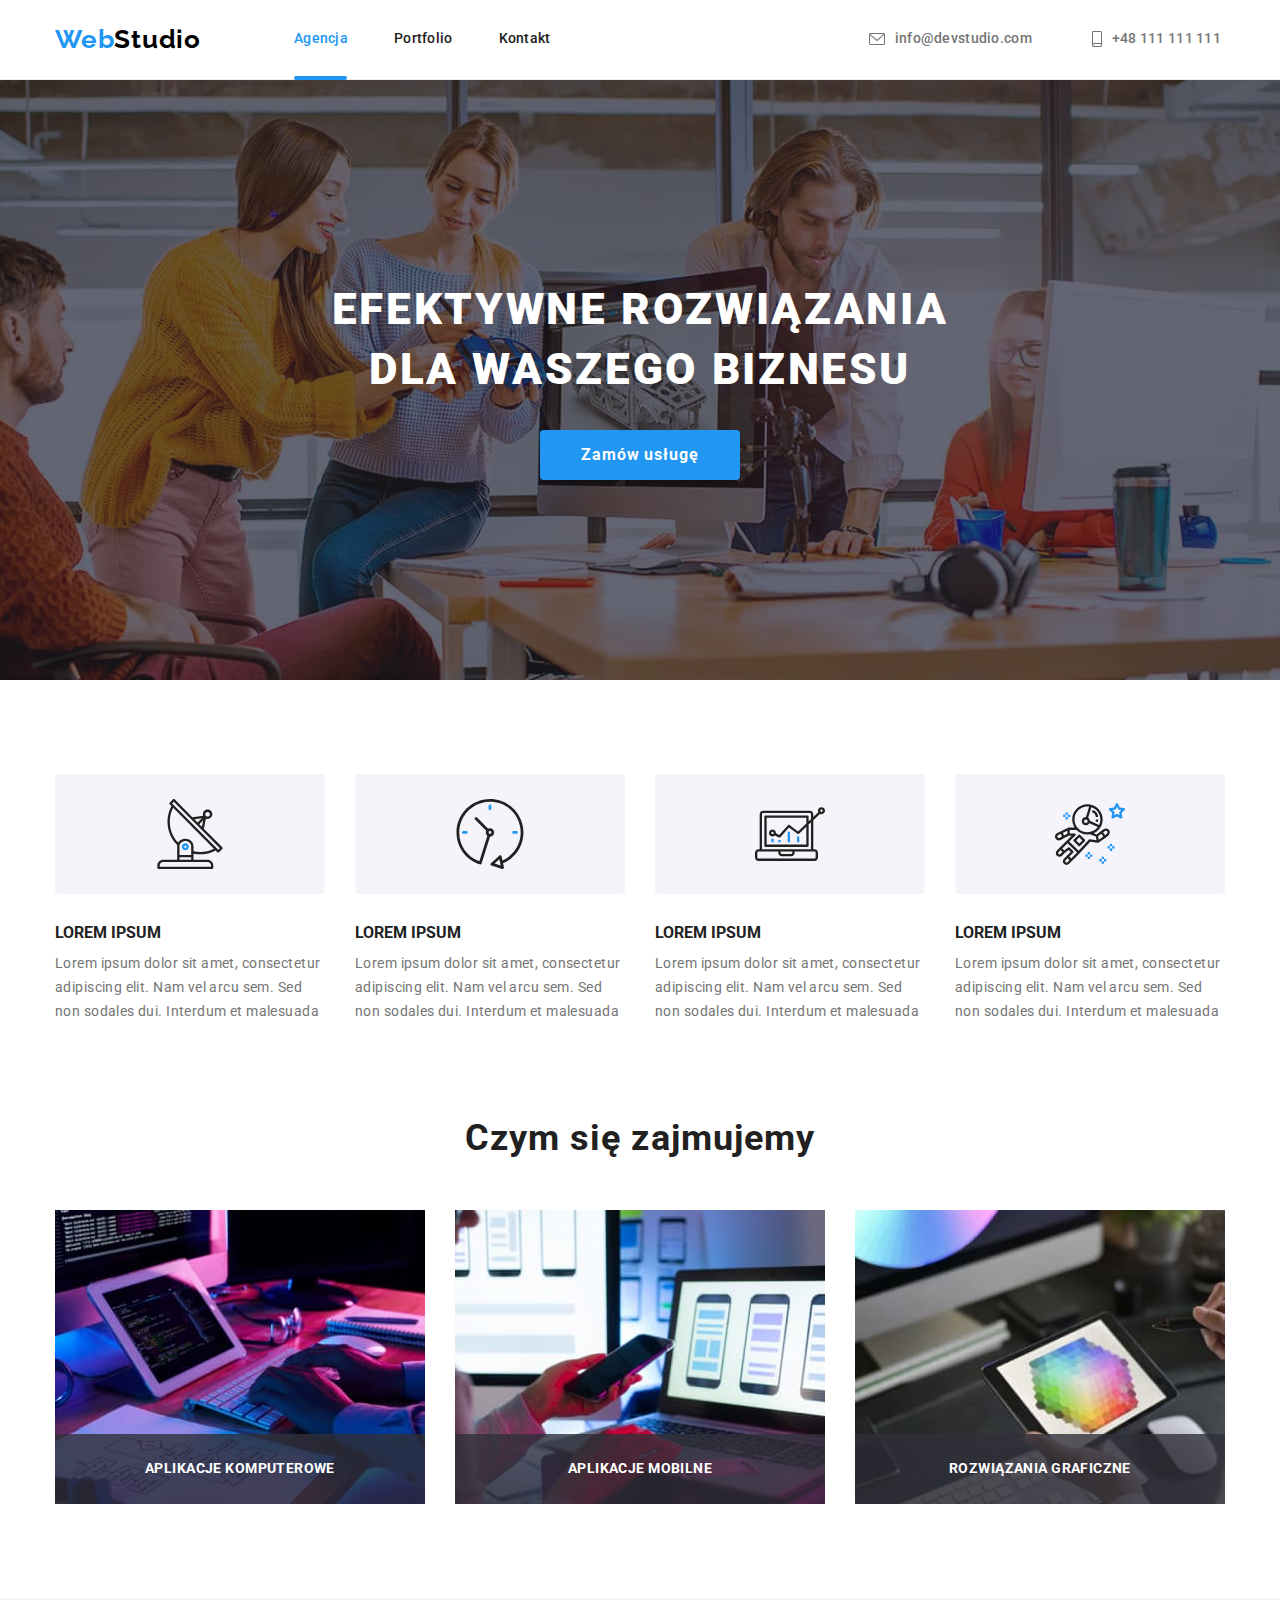
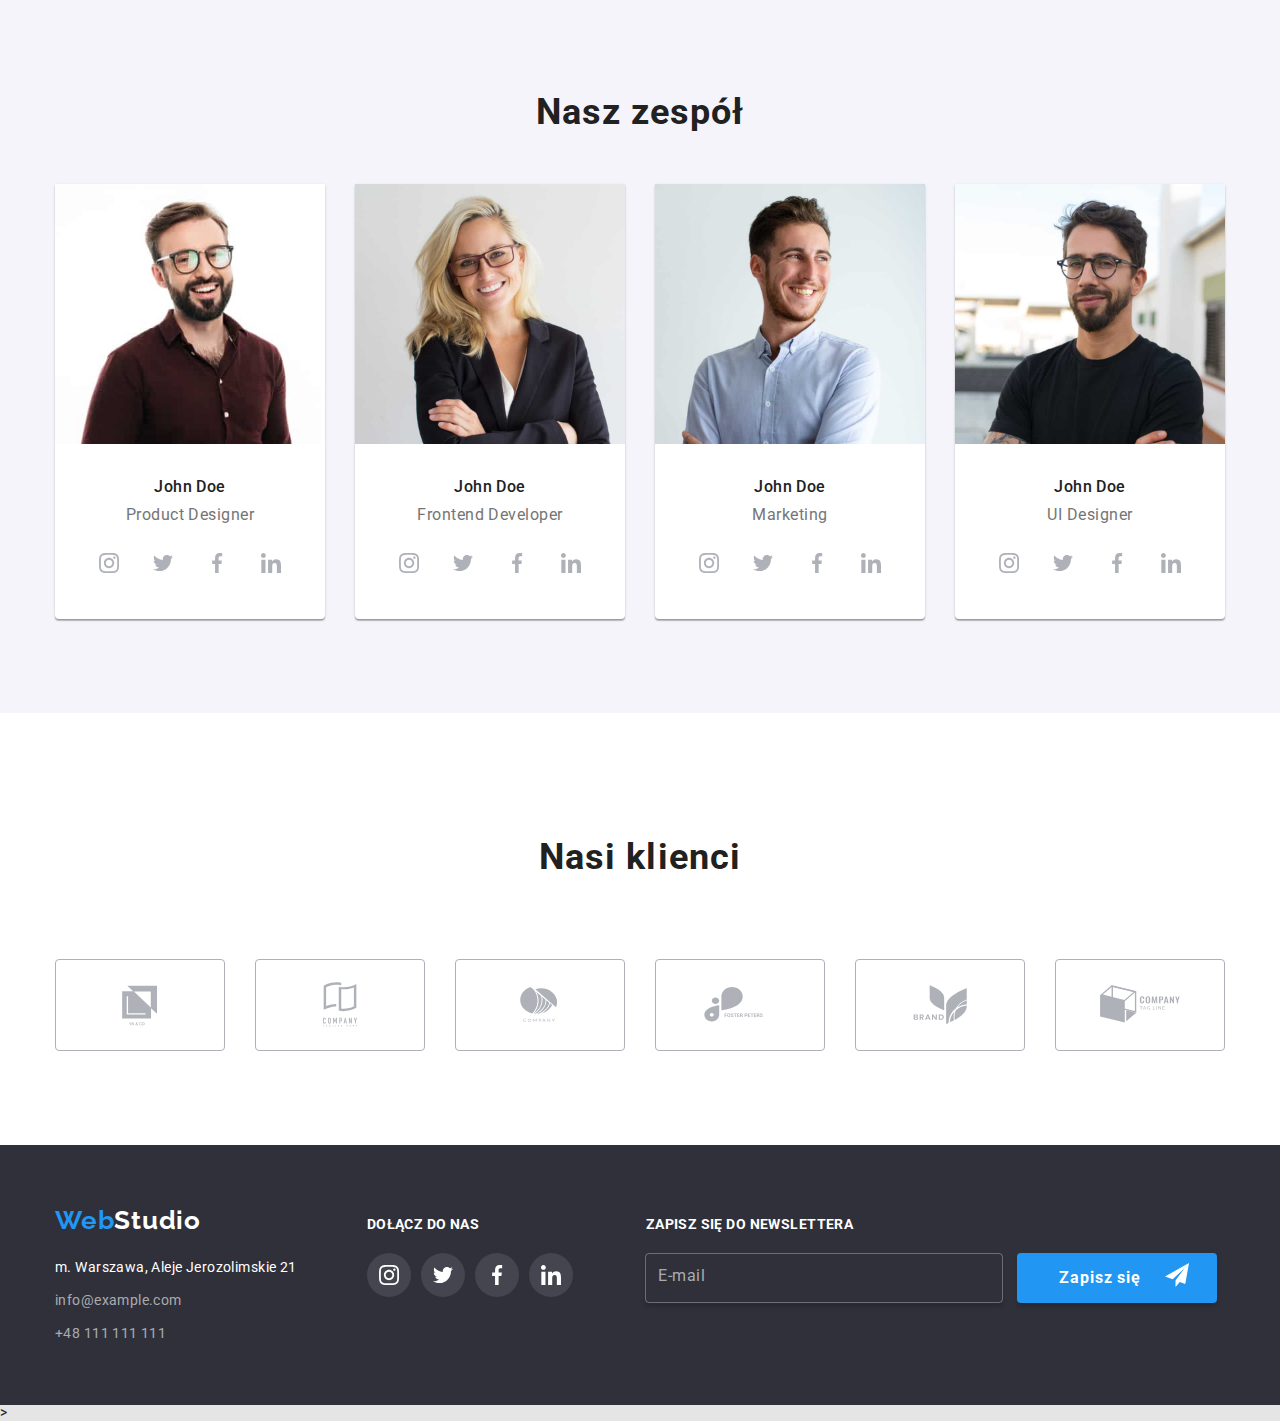
==== commit fe8a2462: "Update index.html" ====
--- a/index.html
+++ b/index.html
@@ -401,7 +401,7 @@
                 <figcaption class="team__caption">
                   <h4 class="text team__heading">John Doe</h4>
                   <p class="text team__description">UI Designer</p>
-                  <ul class="list media__list media__team">
+                  <ul class="list media__list team__list">
                     <li class="media__element">
                       <a
                         class="media__link"
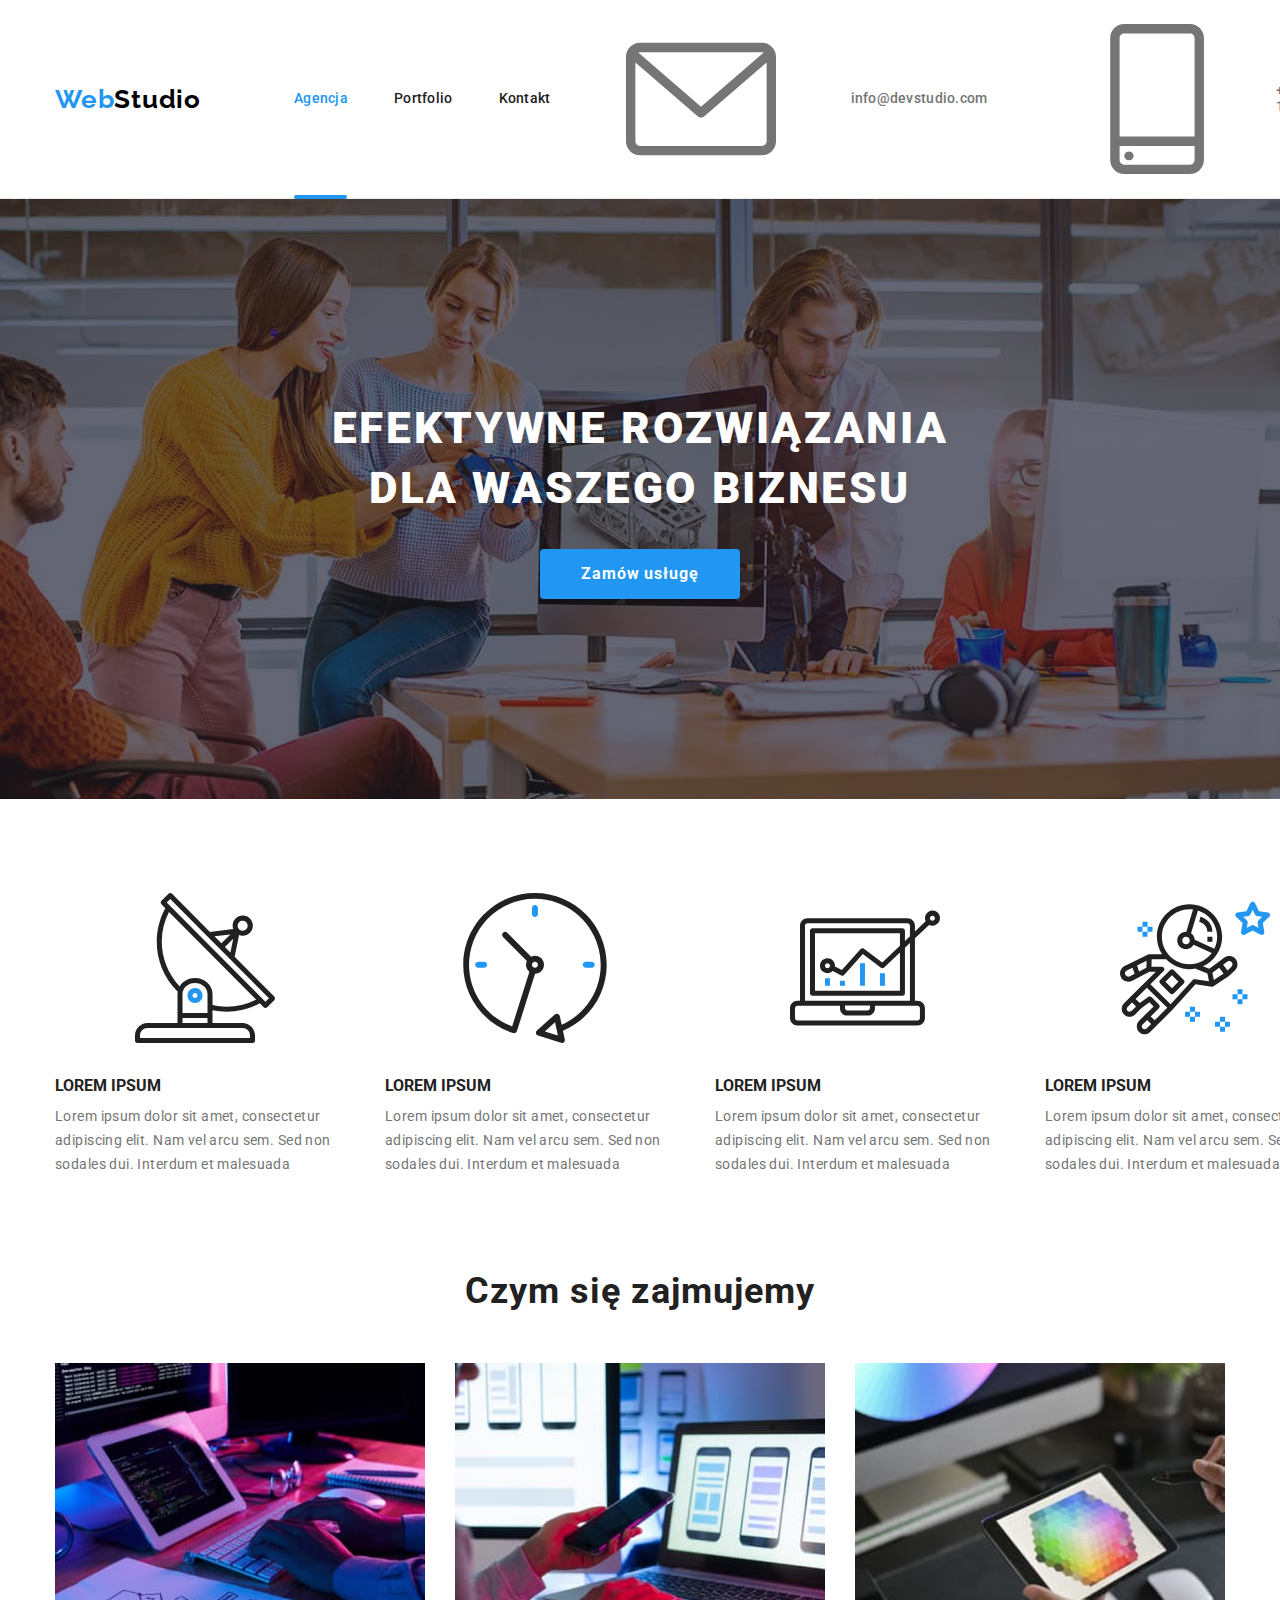
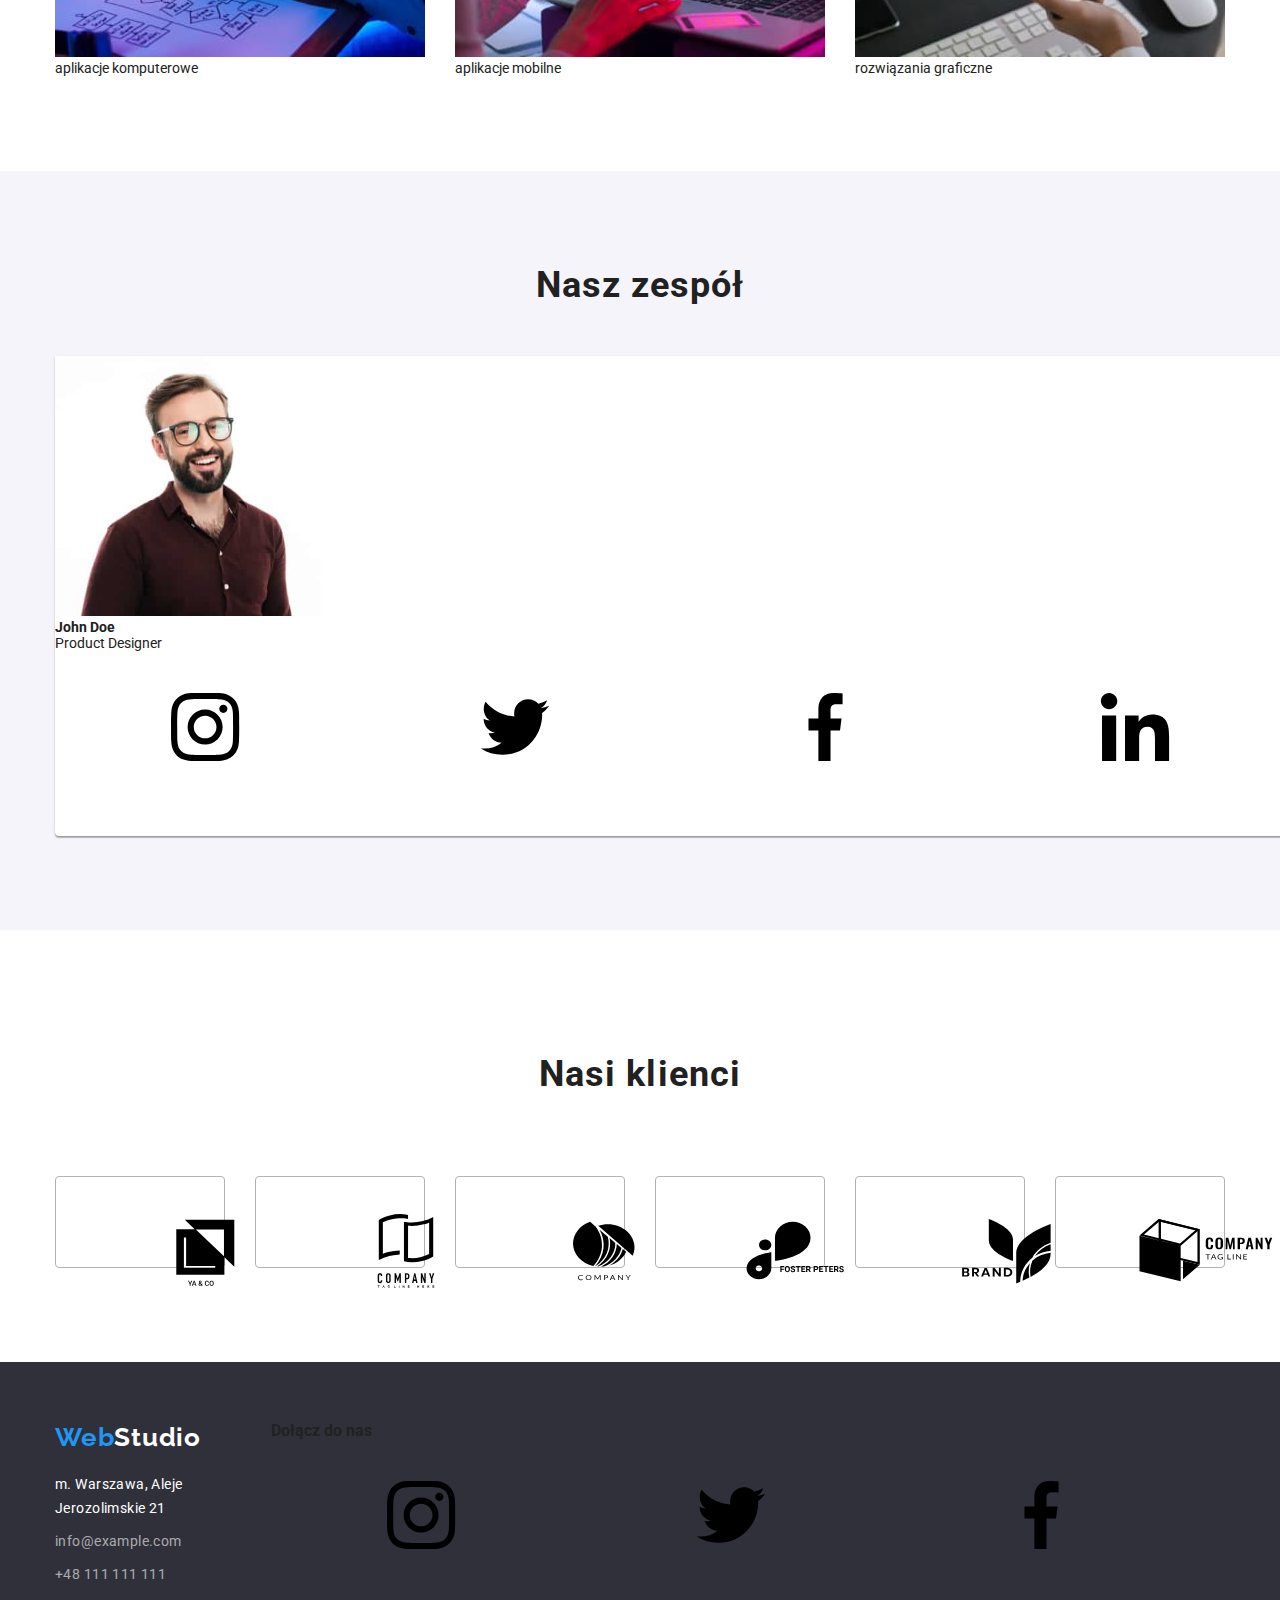
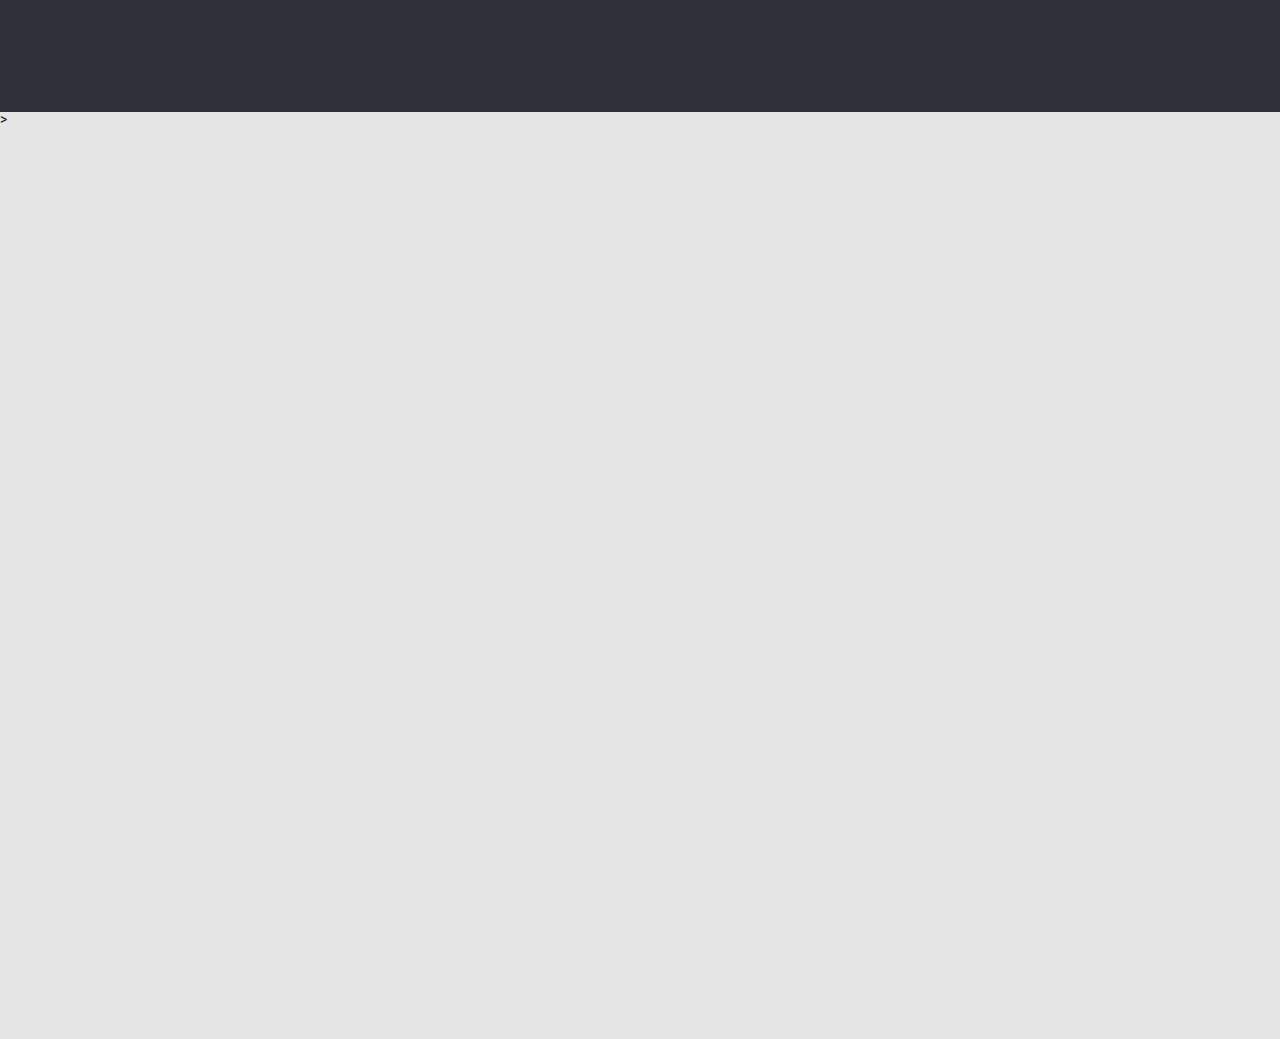
==== commit fff0d8b1: "sass" ====
--- a/index.html
+++ b/index.html
@@ -44,7 +44,7 @@
             <ul class="list contacts__list">
               <li class="contacts__element">
                 <a class="contacts__link link" href="mailto:info@devstudio.com"
-                  ><svg class="contacts__icon contact__icon-mail">
+                  ><svg class="contacts__icon contacts__icon-mail">
                     <use href="./images/icons.svg#icon-envelope"></use>
                   </svg>
                   info@devstudio.com</a
@@ -52,7 +52,7 @@
               </li>
               <li class="contacts__element">
                 <a class="contacts__link link" href="tel:+48111111111"
-                  ><svg class="contacts__icon contact__icon-phone">
+                  ><svg class="contacts__icon contacts__icon-phone">
                     <use href="./images/icons.svg#icon-smartphone"></use></svg
                   >+48 111 111 111</a
                 >
@@ -517,12 +517,12 @@
                   m. Warszawa, Aleje Jerozolimskie 21
                 </li>
                 <li class="address__element">
-                  <a class="link address-link" href="mailto:info@example.com"
+                  <a class="link address__link" href="mailto:info@example.com"
                     >info@example.com</a
                   >
                 </li>
                 <li class="address__element">
-                  <a class="link address-link" href="tel:+48111111111"
+                  <a class="link address__link" href="tel:+48111111111"
                     >+48 111 111 111</a
                   >
                 </li>
--- a/css/style.css
+++ b/css/style.css
@@ -34,9 +34,6 @@
   margin: 0 0;
   padding: 0 0;
 }
-/* General settings */
-/*  */
-/* Box settings */
 .container {
   max-width: 1200px;
   padding: 0 15px;
@@ -64,6 +61,7 @@
   justify-content: space-between;
   padding-right: 2px;
 }
+
 .navigation {
   display: flex;
   flex-grow: 2;
@@ -87,10 +85,12 @@
   display: flex;
   align-items: center;
 }
+
 .footer__wrapper {
   display: flex;
   gap: 70px;
 }
+
 .description {
   padding-bottom: 0px;
 }
@@ -130,7 +130,6 @@
   padding-top: 60px;
   padding-bottom: 60px;
 }
-
 .project__list {
   flex-basis: auto;
   display: flex;
@@ -199,6 +198,7 @@
 /* Logo settings */
 /*  */
 /* Link settings */
+
 .link {
   text-decoration: none;
   color: inherit;
@@ -209,6 +209,7 @@
 .link:focus {
   color: var(--brand-color);
 }
+
 .navigation__highlight {
   color: var(--brand-color);
 }
@@ -223,6 +224,11 @@
   position: absolute;
   bottom: -1px;
 }
+.is-hidden {
+  visibility: hidden;
+  opacity: 0;
+  pointer-events: none;
+}
 .header .navigation__highlight::after {
   content: '';
   display: block;
@@ -248,12 +254,12 @@
 .footer-link:focus {
   color: var(--brand-color);
 }
-.contacts a {
+.contacts__link {
   font-weight: 500;
   letter-spacing: 0.02em;
   color: var(--grey-tone);
 }
-.address__list a {
+.address__link {
   color: var(--grey-shadow);
 }
 
@@ -361,6 +367,7 @@
   color: var(--pure-white);
   padding-bottom: 30px;
 }
+
 .section__heading {
   padding-bottom: 50px;
   font-weight: 700;
@@ -369,7 +376,7 @@
   letter-spacing: 0.03em;
   text-align: center;
 }
-.media__heading {
+/* .media__heading {
   font-size: inherit;
   font-weight: 700;
   letter-spacing: 0.03em;
@@ -378,11 +385,11 @@
   padding-top: 12px;
   padding-bottom: 20px;
   font-style: normal;
-}
+} */
 /* Header settings */
 /*  */
 /* Description settings */
-.team__heading {
+/* .team__heading {
   padding-top: 30px;
   padding-bottom: 10px;
   font-weight: 500;
@@ -398,8 +405,8 @@
   letter-spacing: 0.03em;
   text-align: center;
   color: var(--grey-tone);
-}
-.project__name {
+} */
+/* .project__name {
   font-weight: 700;
   font-size: 18px;
   line-height: 2;
@@ -415,25 +422,26 @@
   color: var(--grey-tone);
   padding-left: 24px;
   padding-bottom: 20px;
-}
+} */
 
 /* Description settings */
 /* SVG-icons */
-.contacts__icon {
+/* .contacts__icon {
   display: inline-block;
   height: 16px;
 }
-.contact__icon-phone {
+.contacts__icon-phone {
   width: 30px;
 }
-.contact__icon-mail {
+.contacst__icon-mail {
   width: 36px;
 }
 .contacts__element:hover,
 .contacts__element:focus {
   --color4: var(--brand-color);
-}
-.media__icon {
+} */
+
+/* .media__icon {
   width: 44px;
   height: 44px;
   border-radius: 50%;
@@ -447,16 +455,16 @@
 .media__footer:hover,
 .media__footer:focus {
   background-color: var(--brand-color);
-}
-.media__team {
+} */
+/* .media__team {
   fill: var(--grey-icons);
 }
 .media__team:hover,
 .media__team:focus {
   fill: var(--pure-white);
   background-color: var(--brand-color);
-}
-.clients__logo {
+} */
+/* .clients__logo {
   width: 100%;
   height: 100%;
   fill: var(--grey-icons);
@@ -469,8 +477,8 @@
 .clients__element:focus {
   fill: var(--brand-color);
   border-color: var(--brand-color);
-}
-.description__decoration {
+} */
+/* .description__decoration {
   display: flex;
   width: 270px;
   height: 120px;
@@ -482,10 +490,10 @@
 .description__icon {
   width: 70px;
   height: 70px;
-}
+} */
 /* SVG-icons */
 /* overlay */
-.project__paragraph {
+/* .project__paragraph {
   font-size: 18px;
   line-height: 1.33;
   letter-spacing: 0.03em;
@@ -509,8 +517,8 @@
 
 .project__description:hover .project__overlay {
   transform: translateY(-100%);
-}
-.workspace__element {
+} */
+/* .workspace__element {
   position: relative;
 }
 .workspace__image {
@@ -531,10 +539,10 @@
   letter-spacing: 0.03em;
   text-transform: uppercase;
   color: var(--pure-white);
-}
+} */
 /* overlay */
 /* Modal */
-.modal {
+/* .modal {
   display: flex;
   background: rgba(0, 0, 0, 0.2);
   position: fixed;
@@ -545,13 +553,9 @@
   transition: visibility, opacity;
   transition-duration: 500ms;
   transition-timing-function: cubic-bezier(0.4, 0, 0.2, 1);
-}
-.is-hidden {
-  visibility: hidden;
-  opacity: 0;
-  pointer-events: none;
-}
-.modal__box {
+} */
+
+/* .modal__box {
   box-sizing: border-box;
   width: 528px;
   height: 581px;
@@ -581,7 +585,7 @@
 }
 /* Modal */
 /* form */
-.modal__form {
+/* .modal__form {
   width: 100%;
   height: 100%;
   display: flex;
@@ -692,8 +696,8 @@
   letter-spacing: 0.03em;
   color: var(--grey-tone);
   position: relative;
-}
-.checkbox__input--hidden {
+} */
+/* .checkbox__input--hidden {
   -moz-appearance: none;
   -webkit-appearance: none;
   appearance: none;
@@ -729,10 +733,10 @@
 }
 .checkbox .checkbox__input:checked ~ .checkbox__mark {
   background-color: var(--brand-color);
-}
+} */
 /* Form */
 /* footer form */
-.subscription__button {
+/* .subscription__button {
   width: 200px;
   height: 50px;
   background: var(--brand-color);
@@ -792,5 +796,4 @@
   position: absolute;
   top: -37px;
   left: 0;
-}
-/* footer form  */
+} */
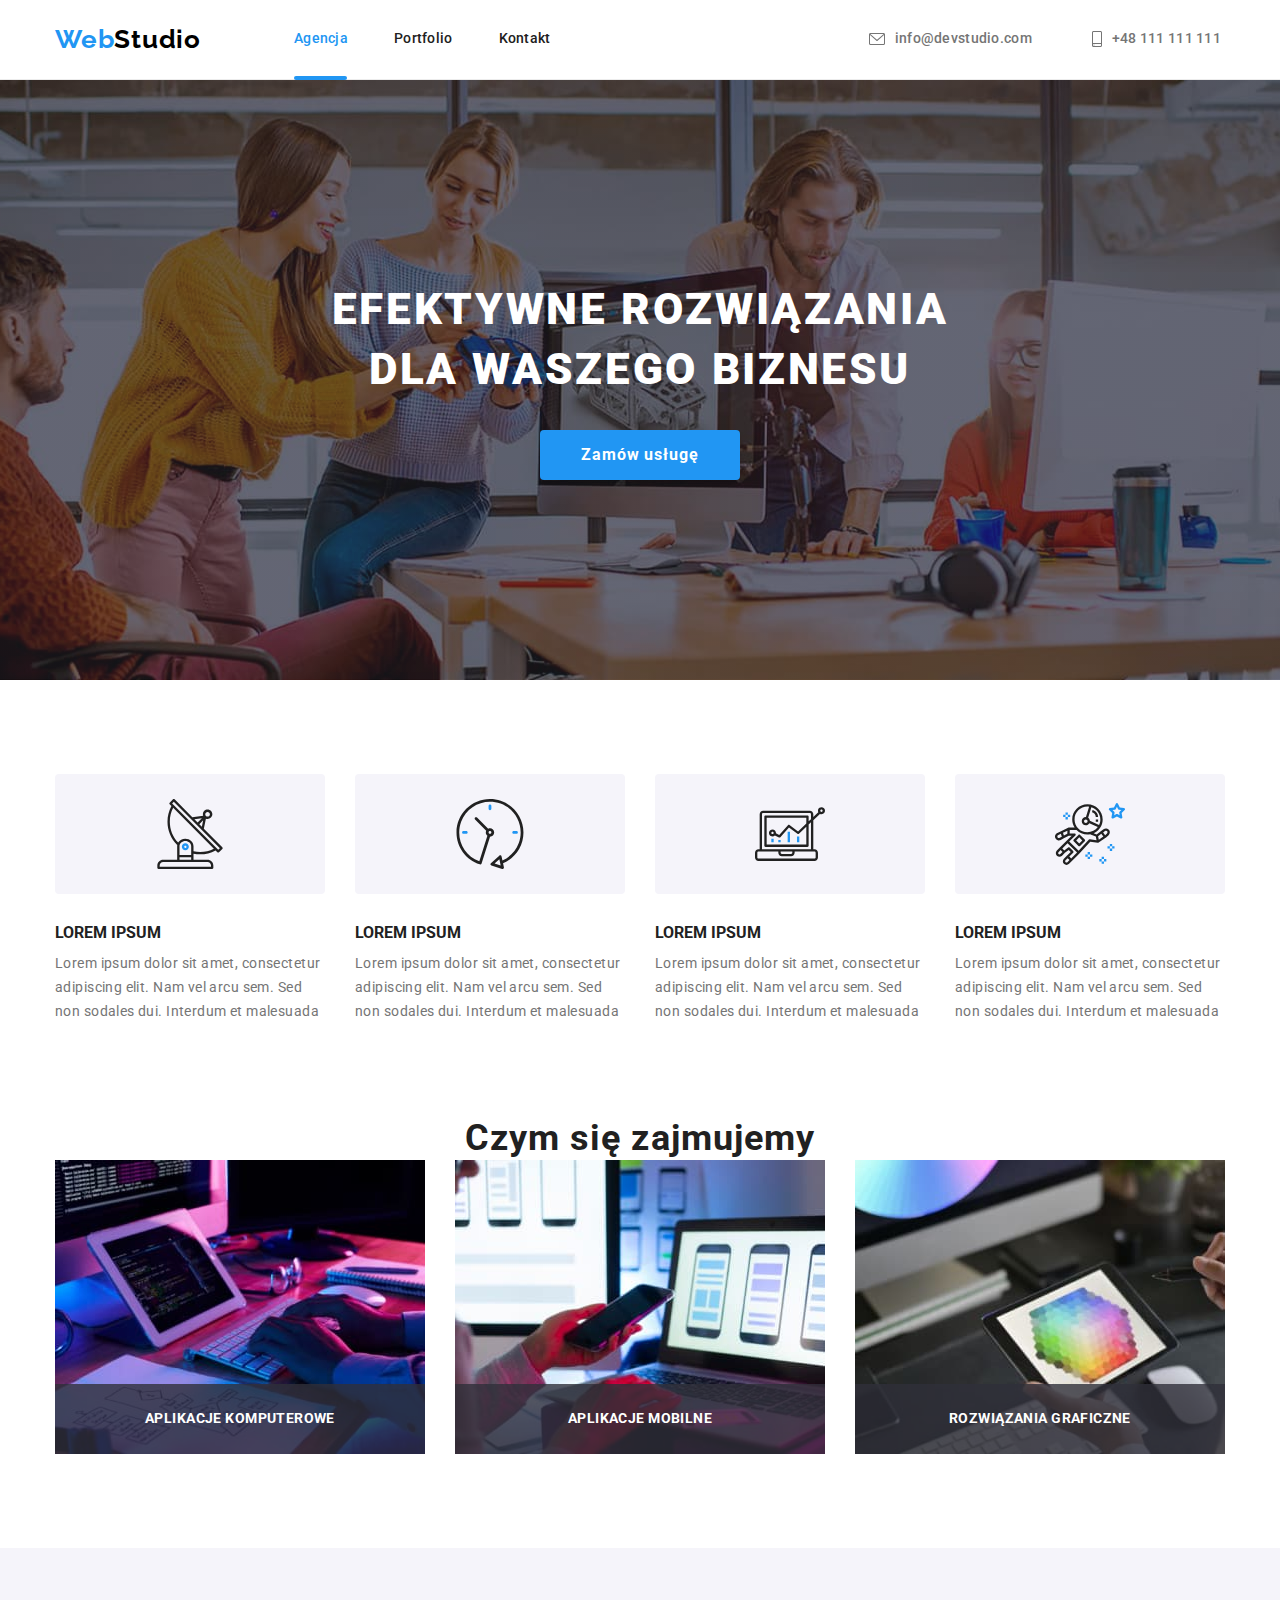
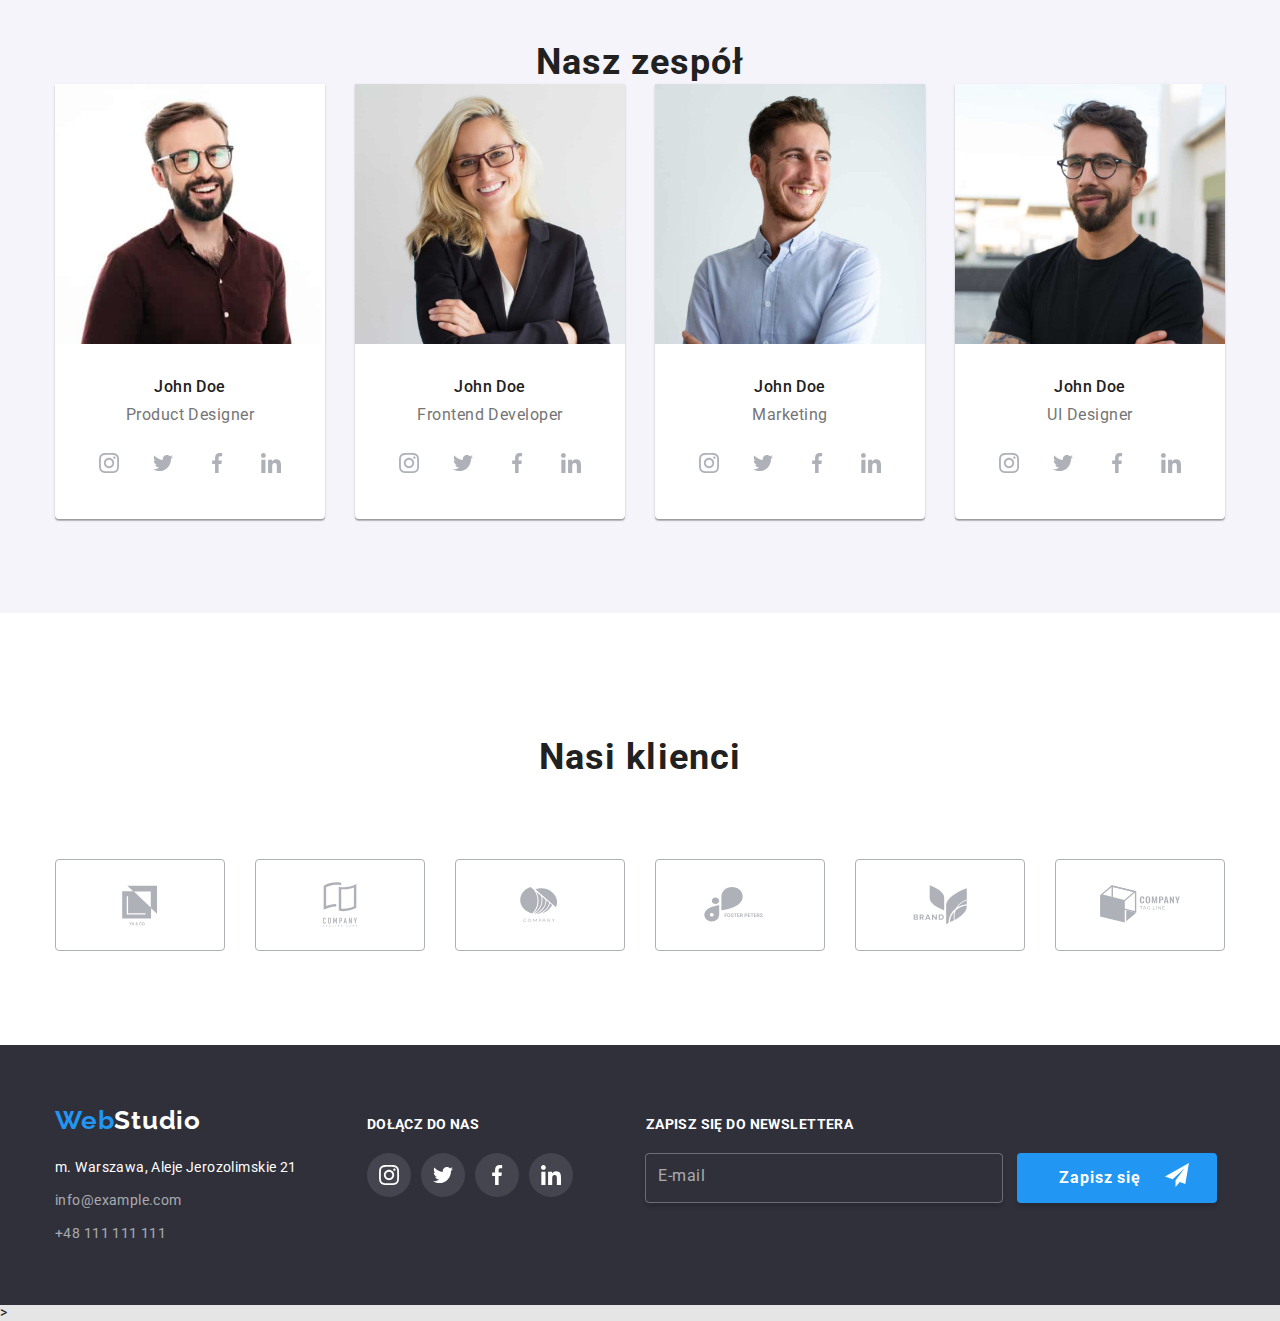
==== commit de092c74: "sass" ====
--- a/index.html
+++ b/index.html
@@ -7,7 +7,7 @@
       rel="stylesheet"
       href="https://cdnjs.cloudflare.com/ajax/libs/modern-normalize/1.0.0/modern-normalize.min.css"
     />
-    <link rel="stylesheet" type="text/css" href="./css/style.css" />
+    <link rel="stylesheet" type="text/css" href="./css/main.min.css" />
     <link rel="preconnect" href="https://fonts.googleapis.com" />
     <link rel="preconnect" href="https://fonts.gstatic.com" crossorigin />
     <link
--- a/css/main.min.css
+++ b/css/main.min.css
@@ -0,0 +1 @@
+.is-hidden{visibility:hidden;opacity:0;pointer-events:none}.body{font-family:"Roboto",sans-serif;font-size:14px;font-weight:400;background-color:#e5e5e5;color:#212121;line-height:1.14;max-width:1600px;margin:0 auto;box-shadow:0px 4px 4px rgba(0,0,0,.25),0px 4px 4px rgba(0,0,0,.25)}.section{padding-top:94px;padding-bottom:94px}.section__heading{padding-bottom:50px;font-weight:700;font-size:36px;line-height:1.16;letter-spacing:.03em;text-align:center}.section__list{display:flex;gap:30px}.container{max-width:1200px;padding:0 15px;margin:auto}.logo{display:flex;justify-self:flex-start;font-family:"Raleway",sans-serif;font-weight:700;font-size:26px;line-height:1.19;letter-spacing:.03em;text-decoration:none;cursor:pointer}.logo__highlight{color:#2196f3}.text{margin:0 0;padding:0 0}.link{text-decoration:none;color:inherit;transition:color 250ms;transition-timing-function:cubic-bezier(0.4, 0, 0.2, 1)}.link:hover,.link:focus{color:#2196f3}.link:active,.link:visited{color:initial}.list{list-style:none;margin:0 0;padding:0 0}.button{display:block;font-family:"Roboto",sans-serif;font-size:16px;text-align:center;border-radius:4px;border:none;cursor:pointer;box-shadow:0px 4px 4px rgba(0,0,0,.15)}.checkbox__mark{position:absolute;display:block;width:16px;height:15px;left:-22px;top:3px;border-radius:2px;transition:background-color 250ms;transition-timing-function:cubic-bezier(0.4, 0, 0.2, 1)}.checkbox__check{width:13px;height:10px;position:absolute;top:3px;left:1px}.checkbox__input{display:block;position:absolute;cursor:pointer;left:-22px;top:3px;width:16px;height:15px;border:2px #212121 solid;border-radius:2px}.checkbox__input--hidden{-moz-appearance:none;-webkit-appearance:none;appearance:none}.checkbox .checkbox__input:checked~.checkbox__mark{background-color:#2196f3}.header{padding:24px;background-color:#fff;border-bottom:1px solid #ececec;position:relative}.header__wrapper{display:flex;align-items:center;justify-content:space-between;padding-right:2px}.header .logo{color:#000}.header .navigation__highlight::after{content:"";display:block;background-color:#2196f3;width:53px;height:4px;border:1px;border-radius:2px;position:absolute;bottom:-1px}.header-portfolio .navigation__highlight::after{content:"";display:block;background-color:#2196f3;width:58px;height:4px;border:1px;border-radius:2px;position:absolute;bottom:-1px}.navigation{display:flex;flex-grow:2}.navigation__list{display:flex;padding-left:93px;gap:46px}.navigation__highlight{color:#2196f3}.navigation__link{font-weight:500;letter-spacing:.02em}.navigation__link:hover,.navigation__link:focus{color:#2196f3}.contacts{display:flex;justify-self:flex-end;align-items:center}.contacts__list{display:flex;gap:50px;padding-right:2px}.contacts__link{display:flex;align-items:center;font-weight:500;letter-spacing:.02em;color:#757575}.contacts__icon{display:inline-block;height:16px;fill:#757575}.contacts__icon-phone{width:30px}.contacts__icon-mail{width:36px}.contacts__element:hover,.contacts__element:focus{fill:#2196f3}.main{background-color:#fff}.introduction{background-color:#2f303a;background-image:linear-gradient(rgba(47, 48, 58, 0.4), rgba(47, 48, 58, 0.4)),url("../images/backgroundimage.jpg");background-size:cover;background-clip:padding-box;width:100%;height:100%;background-position:center;padding:200px}.introduction__heading{margin:0 auto;max-width:696px;font-weight:900;font-size:44px;line-height:1.36;text-align:center;letter-spacing:.06em;text-transform:uppercase;color:#fff;padding-bottom:30px}.introduction__button{margin:0 auto;width:200px;height:50px;font-weight:700;line-height:1.88;letter-spacing:.06em;color:#fff;background-color:#2196f3}.description{padding-bottom:0px}.description__list{display:flex;justify-items:center;gap:30px}.description__decoration{display:flex;width:270px;height:120px;background-color:#f5f4fa;border-radius:4px;justify-content:space-around;align-items:center}.description__heading{font-weight:700;text-transform:uppercase;padding-bottom:10px;padding-top:30px}.description__paragraf{line-height:1.71;letter-spacing:.03em;color:#757575}.description__icon{width:70px;height:70px}.clients__element{border:1px solid #afb1b8;border-radius:4px;width:170px;height:92px;transition:fill 250ms,border-color 250ms;transition-timing-function:cubic-bezier(0.4, 0, 0.2, 1)}.clients__list{flex-wrap:nowrap;justify-content:center}.clients__logo{width:100%;height:100%;fill:#afb1b8;transition:fill 250ms,border-color 250ms;transition-timing-function:cubic-bezier(0.4, 0, 0.2, 1)}.clients__logo:hover,.clients__logo:focus,.clients__element:hover,.clients__element:focus{fill:#2196f3;border-color:#2196f3}.team{background-color:#f5f4fa}.team__heading{padding-top:30px;padding-bottom:10px;font-weight:500;font-size:16px;line-height:1.18;letter-spacing:.03em;text-align:center}.team__description{padding-bottom:16px;font-size:16px;line-height:1.18;letter-spacing:.03em;text-align:center;color:#757575}.team__list{justify-content:center;padding-bottom:30px}.team__member{background-color:#fff;box-shadow:0px 1px 3px rgba(0,0,0,.12),0px 1px 1px rgba(0,0,0,.14),0px 2px 1px rgba(0,0,0,.2);border-radius:0px 0px 4px 4px}.team__figure{display:block;width:100%;margin:0 0}.team__member{background-color:#fff;box-shadow:0px 1px 3px rgba(0,0,0,.12),0px 1px 1px rgba(0,0,0,.14),0px 2px 1px rgba(0,0,0,.2);border-radius:0px 0px 4px 4px}.team__figure{display:block;width:100%;margin:0 0}.workspace__element{position:relative}.workspace__image{display:block}.workspace__overlay{display:block;position:absolute;width:370px;height:70px;padding-block:27px;background-color:rgba(47,48,58,.8);bottom:0}.workspace__paragraph{font-weight:700;text-align:center;letter-spacing:.03em;text-transform:uppercase;color:#fff}.project{padding-top:50px}.project__list{flex-basis:auto;display:flex;flex-wrap:wrap;gap:30px;padding:0}.project__description{max-width:370px;background-color:#fff;overflow:hidden;transition:box-shadow 250ms;transition-timing-function:cubic-bezier(0.4, 0, 0.2, 1)}.project__description:hover,.project__description:focus{box-shadow:0px 1px 1px rgba(0,0,0,.12),0px 4px 4px rgba(0,0,0,.06),1px 4px 6px rgba(0,0,0,.16);cursor:pointer}.project__figure{margin:0 0;display:block}.project__caption{border:1px solid #eee;border-top:none}.project__picture{display:block;width:100%}.project__name{font-weight:700;font-size:18px;line-height:2;letter-spacing:.06em;padding-left:24px;padding-top:20px;padding-bottom:4px}.project__type{font-size:16px;line-height:1.88;letter-spacing:.03em;color:#757575;padding-left:24px;padding-bottom:20px}.project__paragraph{font-size:18px;line-height:1.33;letter-spacing:.03em;color:#fff;padding:49px 5px 49px 24px}.project__wrapper{position:relative;overflow:hidden}.project__overlay{width:100%;height:100%;position:absolute;background-color:rgba(33,150,243,.9);transform:translateY(100%);will-change:transform;transition:transform 250ms;transition-timing-function:cubic-bezier(0.4, 0, 0.2, 1)}.project__description:hover .project__overlay{transform:translateY(-100%)}.media__heading{font-size:inherit;font-weight:700;letter-spacing:.03em;text-transform:uppercase;color:#fff;padding-top:12px;padding-bottom:20px;font-style:normal}.media__list{display:flex;gap:10px;flex-wrap:nowrap}.media__icon{width:44px;height:44px;border-radius:50%;transition:background-color 250ms;transition-timing-function:cubic-bezier(0.4, 0, 0.2, 1)}.media__footer{fill:#fff;background-color:rgba(255,255,255,.1)}.media__footer:hover,.media__footer:focus{background-color:#2196f3}.media__team{fill:#afb1b8}.media__team:hover,.media__team:focus{fill:#fff;background-color:#2196f3}.menu{padding-bottom:0px}.menu__list{display:flex;gap:8px;justify-content:center}.menu__button{background-color:#f5f4fa;font-weight:500;line-height:1.62;letter-spacing:.03em;padding:4px 18px;box-shadow:none;transition:box-shadow 250ms,color 250ms,border-color 250ms,background 250ms;transition-timing-function:cubic-bezier(0.4, 0, 0.2, 1)}.menu__button:hover,.menu_button:focus{background:#2196f3;color:#fff;box-shadow:0px 3px 1px rgba(0,0,0,.1),0px 1px 2px rgba(0,0,0,.08),0px 2px 2px rgba(0,0,0,.12)}.footer{background-color:#2f303a;padding-top:60px;padding-bottom:60px}.footer__wrapper{display:flex;gap:70px}.footer .logo{color:#fff;padding-bottom:20px}.address__list{font-style:normal;line-height:1.71;letter-spacing:.03em;color:#fff;display:flex;flex-direction:column;gap:9px}.address__link{color:rgba(255,255,255,.6)}.subscription{padding-top:48px}.subscription__button{width:200px;height:50px;background:#2196f3;color:#fff;font-weight:700;line-height:1.88;letter-spacing:.06em;position:relative;text-align:left;padding-left:42px}.subscription__icon{fill:#fff;width:24px;height:24px;position:absolute;right:28px}.subscription__input{background-color:#2f303a;border:none;outline:none;color:#fff;width:100%;height:100%}.subscription__input::-moz-placeholder{font-size:16px;line-height:1.25;letter-spacing:.03em;color:rgba(255,255,255,.6)}.subscription__input:-ms-input-placeholder{font-size:16px;line-height:1.25;letter-spacing:.03em;color:rgba(255,255,255,.6)}.subscription__input::placeholder{font-size:16px;line-height:1.25;letter-spacing:.03em;color:rgba(255,255,255,.6)}.subscription__form{display:flex;flex-wrap:nowrap;gap:12px}.subscription__fieldset{width:358px;height:50px;border:1px solid rgba(255,255,255,.3);border-radius:4px;position:relative;box-shadow:0px 4px 4px rgba(0,0,0,.15)}.subscription__label{font-size:inherit;font-weight:700;line-height:1.14;letter-spacing:.03em;text-transform:uppercase;color:#fff;position:absolute;top:-37px;left:0}.modal{display:flex;background:rgba(0,0,0,.2);position:fixed;left:0;right:0;top:0;bottom:0;transition:visibility,opacity;transition-duration:500ms;transition-timing-function:cubic-bezier(0.4, 0, 0.2, 1)}.modal__box{box-sizing:border-box;width:528px;height:581px;background-color:#fff;box-shadow:0px 1px 3px rgba(0,0,0,.12),0px 1px 1px rgba(0,0,0,.14),0px 2px 1px rgba(0,0,0,.2);border-radius:4px;cursor:initial;margin:auto;position:relative}.modal__closing{position:absolute;top:14px;right:14px;width:30px;height:30px;border-radius:50%;border:1px solid rgba(0,0,0,.1);background-color:#fff;cursor:pointer}.modal__x{fill:#000;width:11px;height:11px}.modal__form{width:100%;height:100%;display:flex;flex-direction:column;justify-content:space-between}.modal__legend{font-weight:700;font-size:20px;line-height:1.15;text-align:center;letter-spacing:.03em;margin-top:40px;margin-bottom:30px}.modal__label{font-size:12px;line-height:1.16;letter-spacing:.01em;color:#757575;position:absolute;top:-18px;left:0}.modal__input{width:100%;border:none;outline:none;font-size:12px;letter-spacing:.01em;line-height:1.16}.modal__input::-moz-placeholder{font-size:12px;line-height:1.16;letter-spacing:.01em;color:rgba(117,117,117,.5)}.modal__input:-ms-input-placeholder{font-size:12px;line-height:1.16;letter-spacing:.01em;color:rgba(117,117,117,.5)}.modal__input::placeholder{font-size:12px;line-height:1.16;letter-spacing:.01em;color:rgba(117,117,117,.5)}.modal__fieldset{display:flex;position:relative;width:448px;height:40px;border:1px solid rgba(33,33,33,.2);border-radius:4px;margin-bottom:28px;margin-left:40px;padding-left:12px;padding-block:10px;margin-top:0;will-change:bordercolor,fill;transition:fill 250ms,border-color 250ms;transition-timing-function:cubic-bezier(0.4, 0, 0.2, 1)}.modal__comment{width:448px;height:120px;resize:none;position:relative;border:1px solid rgba(33,33,33,.2);border-radius:4px;margin-bottom:20px;margin-left:40px;padding-left:16px;padding-block:11px;margin-top:0}.modal__link{color:#2196f3}.modal__icon{width:18px;height:18px;display:flex;align-self:center;margin-right:12px}.modal__submit{width:200px;height:50px;background:#2196f3;font-weight:700;line-height:1.88;letter-spacing:.06em;color:#fff;margin-left:164px;margin-bottom:40px;padding:0}.modal__fieldset:focus-within,.modal__comment:focus-within,.modal__fieldset:hover,.modal__comment:hover{border-color:#2196f3;fill:#2196f3}.modal__checkbox{margin-top:0;margin-bottom:30px;margin-left:77px;font-weight:400;font-size:14px;line-height:1.71;letter-spacing:.03em;color:#757575;position:relative}/*# sourceMappingURL=main.min.css.map */